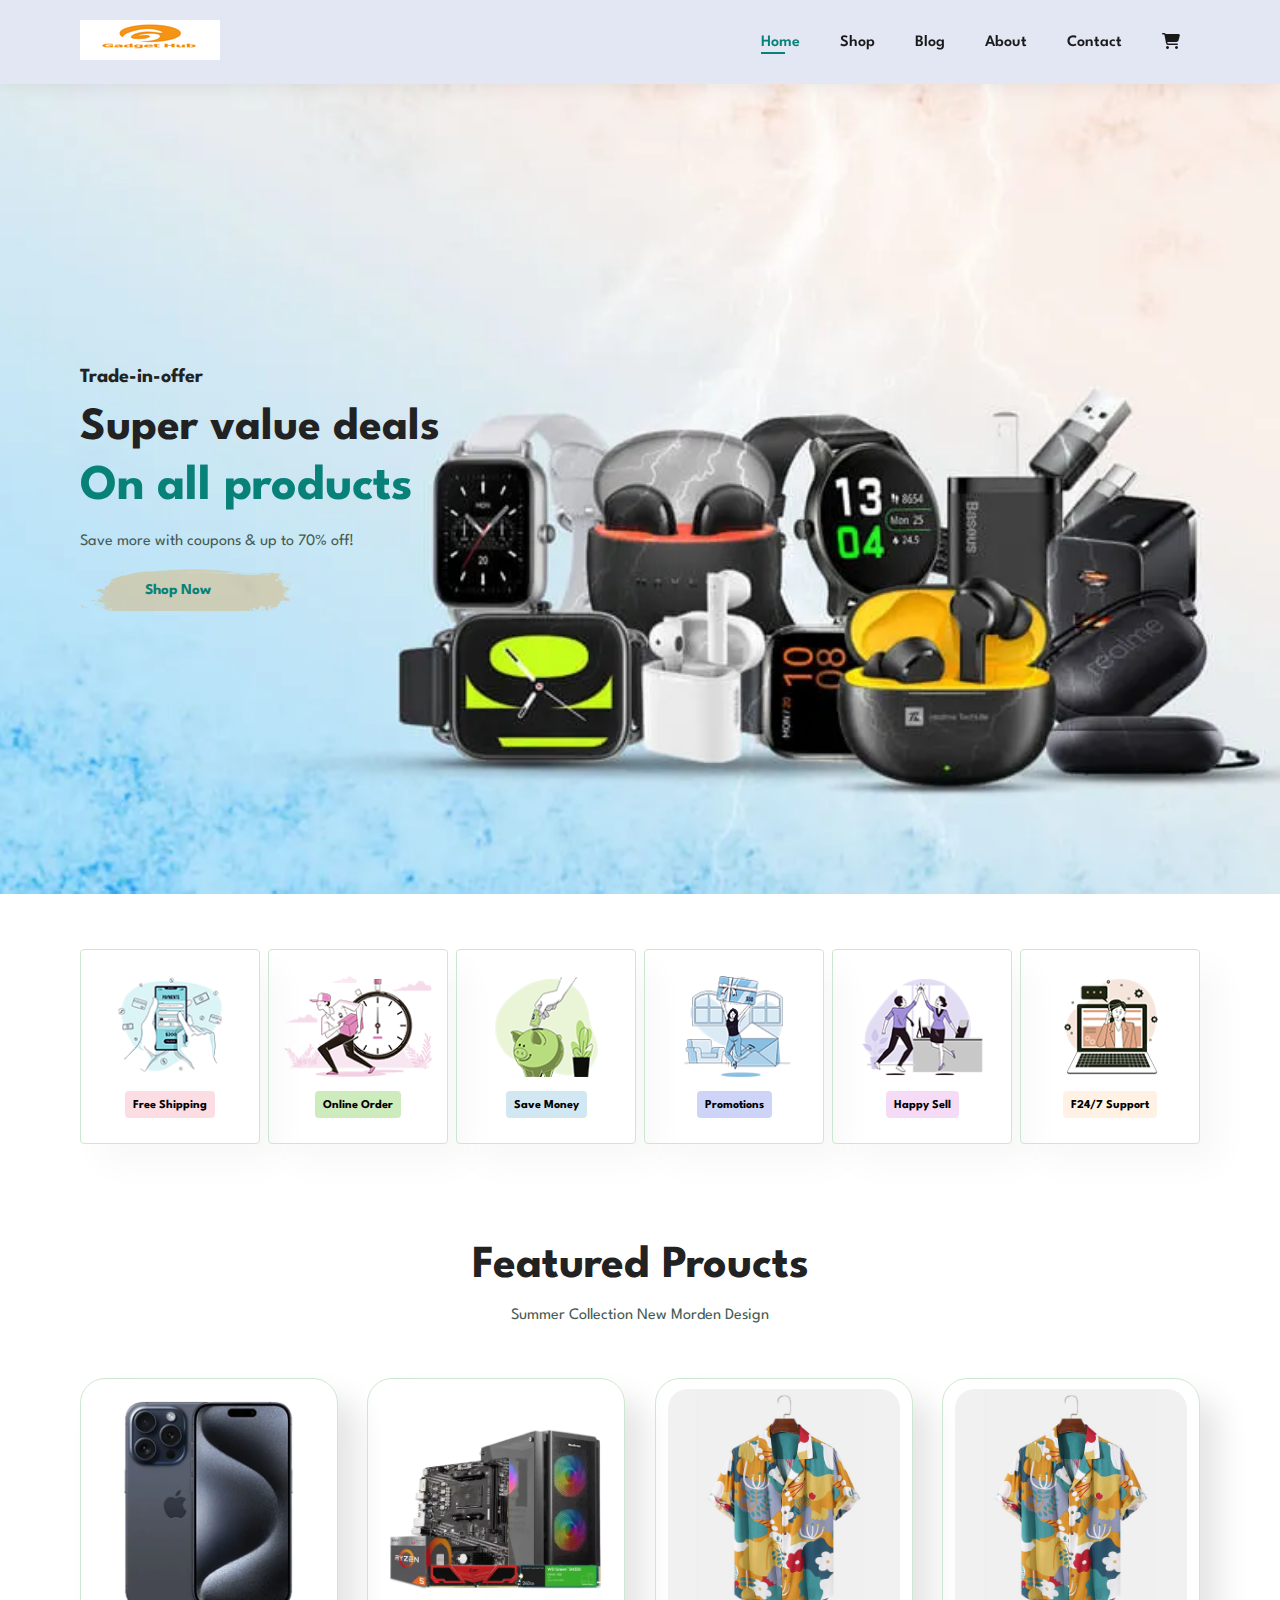
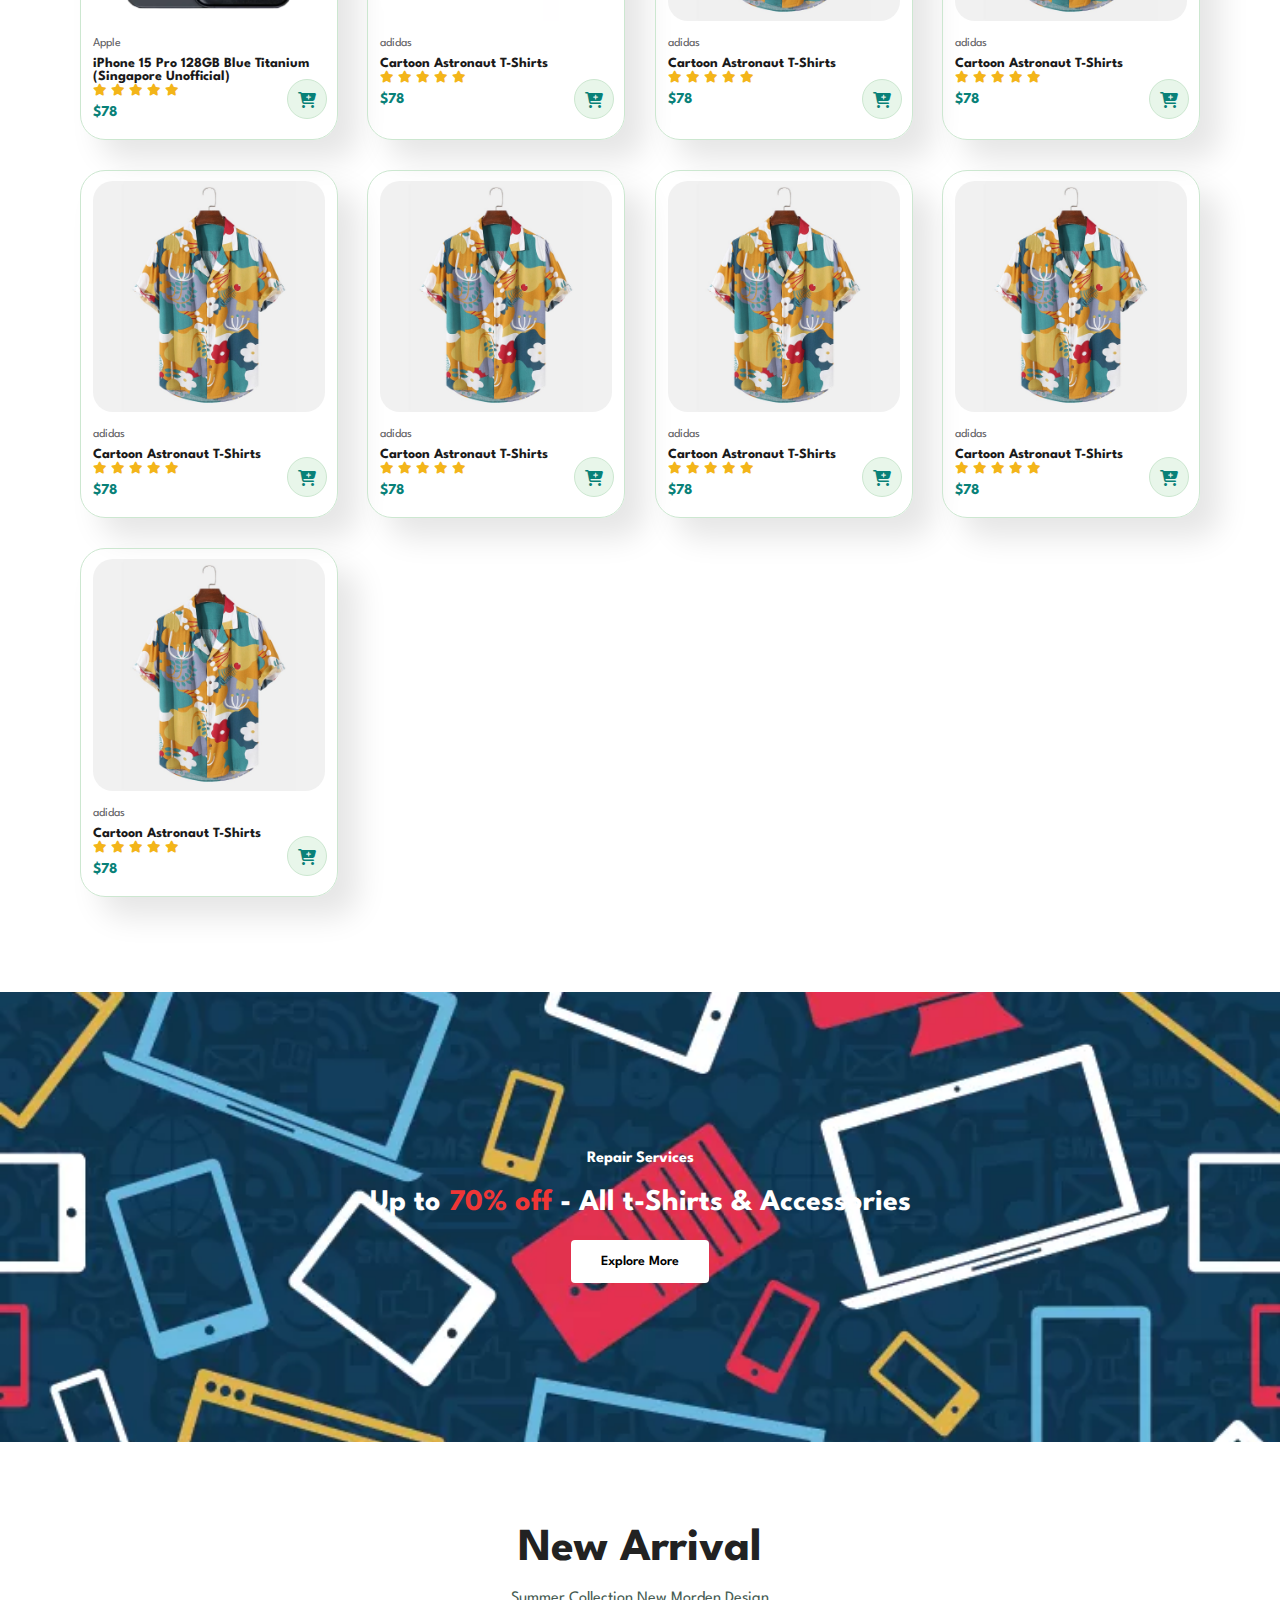
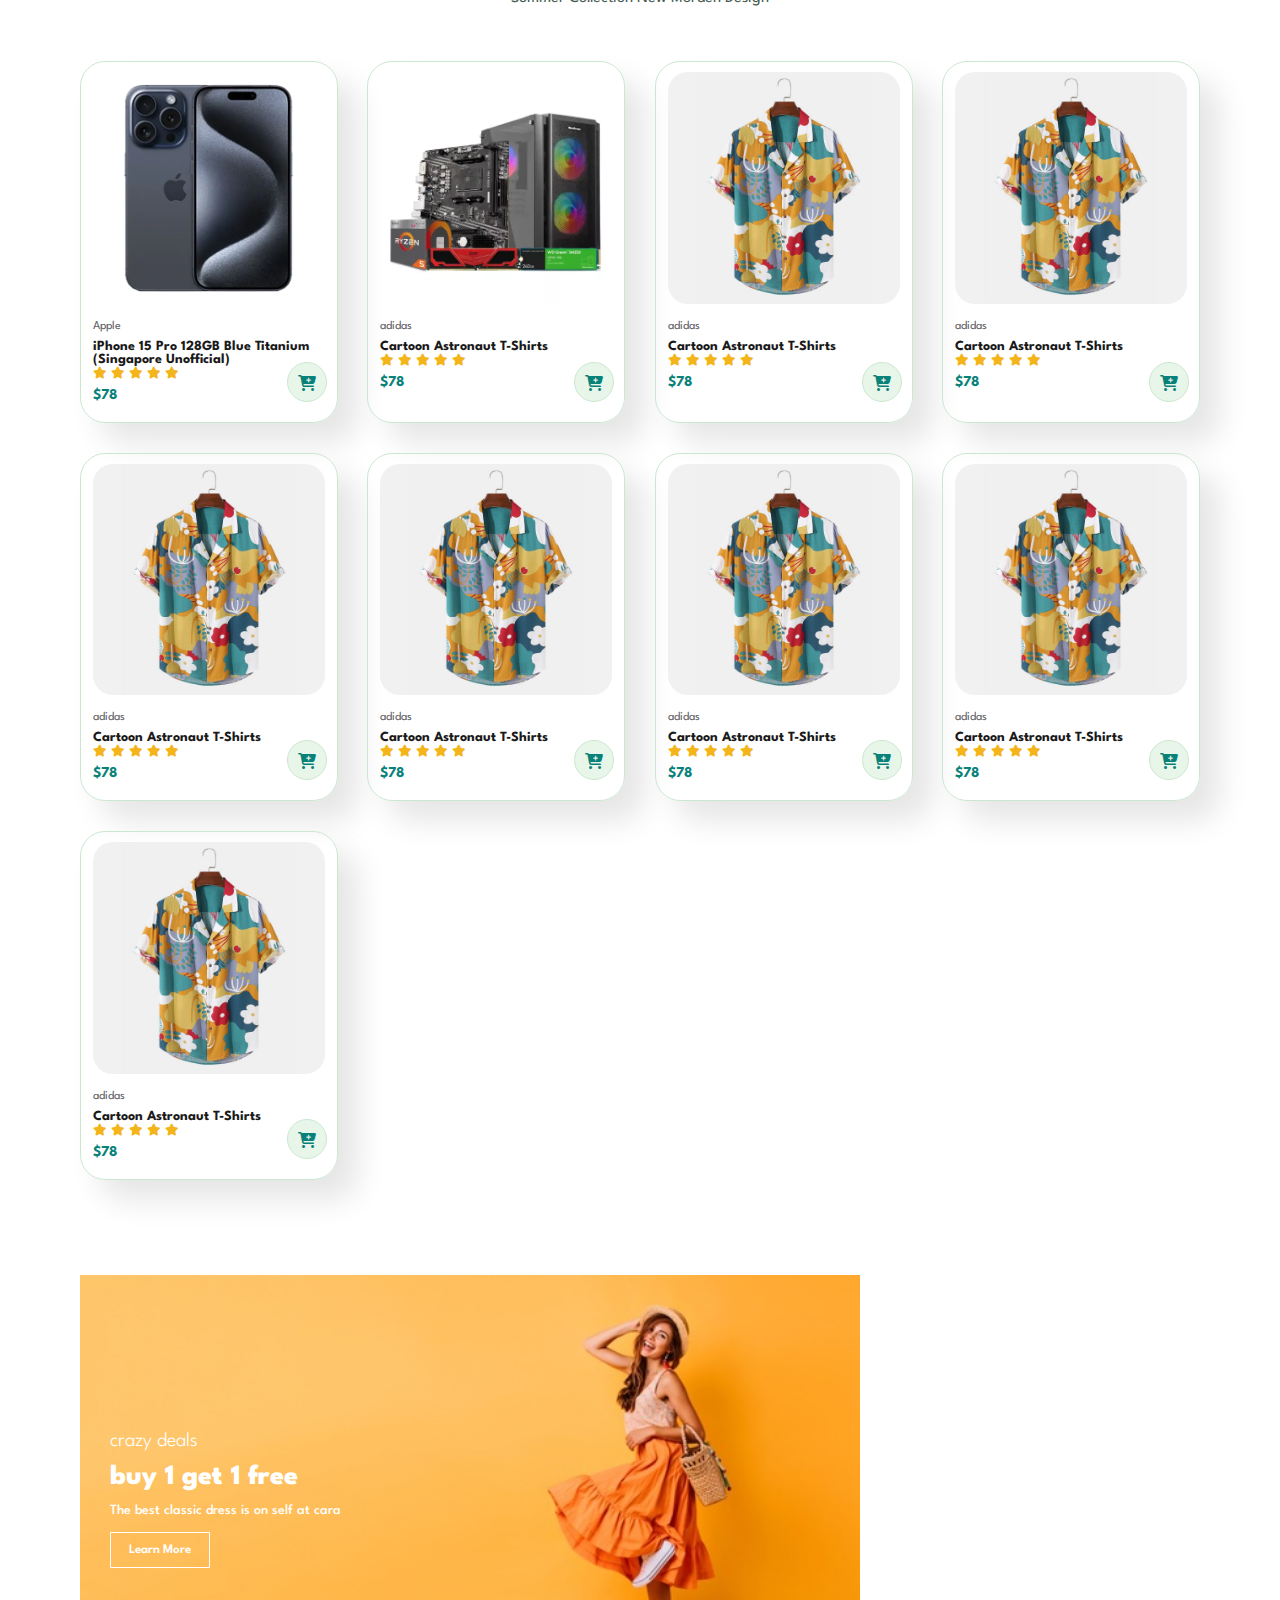
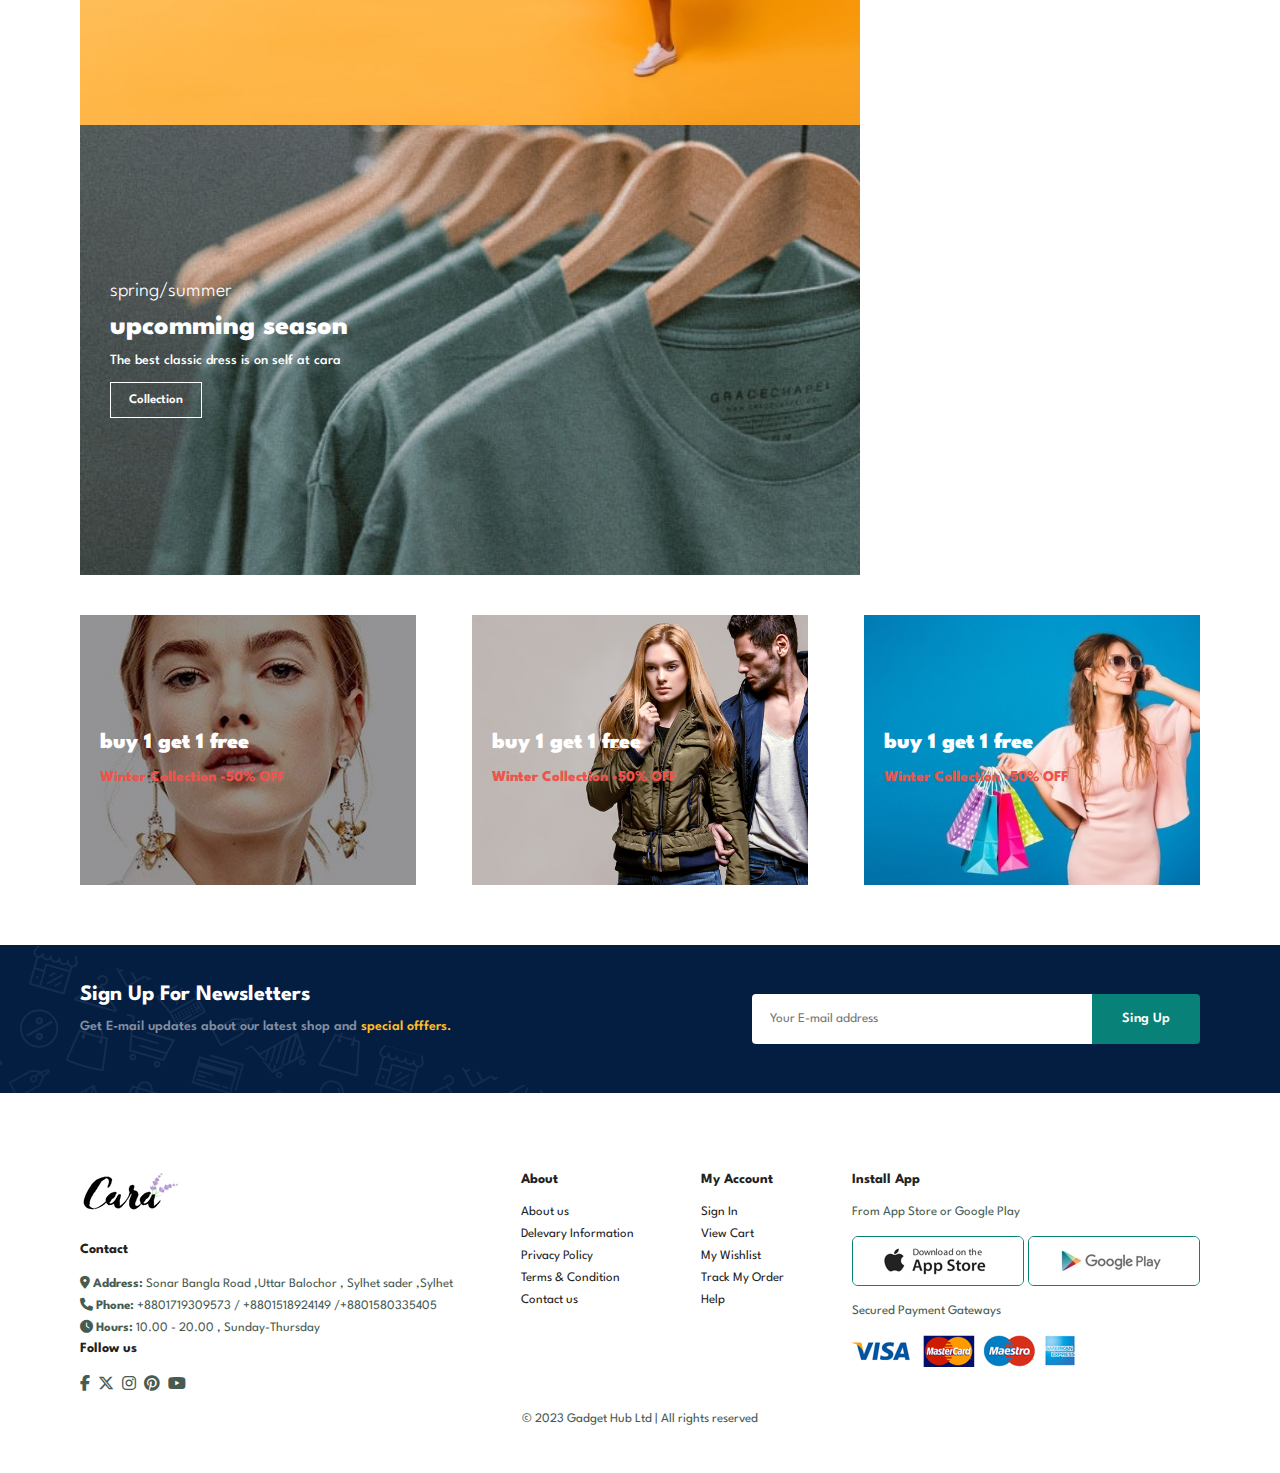
==== index.html @ 910c8d38 "first commit" ====
<!DOCTYPE html>
<html lang="en">

<head>
    <meta charset="UTF-8">
    <meta http-equiv="X-UA-Compatible" content="IE=edge">
    <meta name="viewport" content="width=device-width, initial-scale=1.0">
    <title> Ecommerce </title>
    <link rel="stylesheet" href="https://pro.fontawesome.com/releases/v5.10.0/css/all.css" />
    <link rel="stylesheet" href="https://cdnjs.cloudflare.com/ajax/libs/font-awesome/6.5.1/css/all.min.css" />

    <link rel="stylesheet" href="style.css">
</head>

<body>
    <section id="header">
        <a href="#"><img src="img/rsz_1download_1.png" class="logo" alt=""></a>
        <div>
            <ul id="navbar">
                <li><a class="active" href="index.html">Home</a></li>
                <li><a href="shop.html">Shop</a></li>
                <li><a href="blog.html">Blog</a></li>
                <li><a href="about.html">About</a></li>
                <li><a href="contact.html">Contact</a></li>
                <li id="lg-bag"><a href="cart.html"><i class="fa-solid fa-cart-shopping"></i></a></li>
                <a href="#" id="clos"><i class="fas fa-times"></i></i></a>
            </ul>
        </div>
        <div id="mobile">
            <a href="cart.html"><i class="fa fa-shopping-bag"></i></a>
            <i id="bar" class="fas fa-outdent"></i>
        </div>

    </section>
    <section id="hero">
        <h4>Trade-in-offer</h4>
        <h2>Super value deals </h2>
        <h1>On all products</h1>
        <p>Save more with coupons & up to 70% off! </p>
        <button>Shop Now</button>
    </section>
    <section id="feature" class="section-p1">
        <div class="fe-box">
            <img src="img/features/f1.png" alt="">
            <h6>Free Shipping</h6>
        </div>
        <div class="fe-box">
            <img src="img/features/f2.png" alt="">
            <h6>Online Order</h6>
        </div>
        <div class="fe-box">
            <img src="img/features/f3.png" alt="">
            <h6>Save Money</h6>
        </div>
        <div class="fe-box">
            <img src="img/features/f4.png" alt="">
            <h6>Promotions</h6>
        </div>
        <div class="fe-box">
            <img src="img/features/f5.png" alt="">
            <h6>Happy Sell</h6>
        </div>
        <div class="fe-box">
            <img src="img/features/f6.png" alt="">
            <h6>F24/7 Support</h6>
        </div>

    </section>
    <section id="product1" class="section-p1">
        <h2>Featured Proucts</h2>
        <p>Summer Collection New Morden Design</p>
        <div class="pro-container">
            <div class="pro">
                <img src="img/products/iphone-15-pro-titanium-blue.webp" alt="">
                <div class="des">
                    <span>Apple </span>
                    <h5>iPhone 15 Pro 128GB Blue Titanium (Singapore Unofficial)</h5>
                    <div class="star">
                        <i class="fa-solid fa-star"></i>
                        <i class="fa-solid fa-star"></i>
                        <i class="fa-solid fa-star"></i>
                        <i class="fa-solid fa-star"></i>
                        <i class="fa-solid fa-star"></i>
                    </div>
                    <h4>$78</h4>
                </div>
                <a href="#"><i class="fa-solid fa-cart-plus shopping"></i></a>
            </div>
            <div class="pro">
                <img src="img/products/ryzen-5-2400g.webp" alt="">
                <div class="des">
                    <span>adidas</span>
                    <h5>Cartoon Astronaut T-Shirts</h5>
                    <div class="star">
                        <i class="fa-solid fa-star"></i>
                        <i class="fa-solid fa-star"></i>
                        <i class="fa-solid fa-star"></i>
                        <i class="fa-solid fa-star"></i>
                        <i class="fa-solid fa-star"></i>
                    </div>
                    <h4>$78</h4>
                </div>
                <a href="#"><i class="fa-solid fa-cart-plus shopping"></i></a>
            </div>
            <div class="pro">
                <img src="img/products/f1.jpg" alt="">
                <div class="des">
                    <span>adidas</span>
                    <h5>Cartoon Astronaut T-Shirts</h5>
                    <div class="star">
                        <i class="fa-solid fa-star"></i>
                        <i class="fa-solid fa-star"></i>
                        <i class="fa-solid fa-star"></i>
                        <i class="fa-solid fa-star"></i>
                        <i class="fa-solid fa-star"></i>
                    </div>
                    <h4>$78</h4>
                </div>
                <a href="#"><i class="fa-solid fa-cart-plus shopping"></i></a>
            </div>
            <div class="pro">
                <img src="img/products/f1.jpg" alt="">
                <div class="des">
                    <span>adidas</span>
                    <h5>Cartoon Astronaut T-Shirts</h5>
                    <div class="star">
                        <i class="fa-solid fa-star"></i>
                        <i class="fa-solid fa-star"></i>
                        <i class="fa-solid fa-star"></i>
                        <i class="fa-solid fa-star"></i>
                        <i class="fa-solid fa-star"></i>
                    </div>
                    <h4>$78</h4>
                </div>
                <a href="#"><i class="fa-solid fa-cart-plus shopping"></i></a>
            </div>
            <div class="pro">
                <img src="img/products/f1.jpg" alt="">
                <div class="des">
                    <span>adidas</span>
                    <h5>Cartoon Astronaut T-Shirts</h5>
                    <div class="star">
                        <i class="fa-solid fa-star"></i>
                        <i class="fa-solid fa-star"></i>
                        <i class="fa-solid fa-star"></i>
                        <i class="fa-solid fa-star"></i>
                        <i class="fa-solid fa-star"></i>
                    </div>
                    <h4>$78</h4>
                </div>
                <a href="#"><i class="fa-solid fa-cart-plus shopping"></i></a>
            </div>
            <div class="pro">
                <img src="img/products/f1.jpg" alt="">
                <div class="des">
                    <span>adidas</span>
                    <h5>Cartoon Astronaut T-Shirts</h5>
                    <div class="star">
                        <i class="fa-solid fa-star"></i>
                        <i class="fa-solid fa-star"></i>
                        <i class="fa-solid fa-star"></i>
                        <i class="fa-solid fa-star"></i>
                        <i class="fa-solid fa-star"></i>
                    </div>
                    <h4>$78</h4>
                </div>
                <a href="#"><i class="fa-solid fa-cart-plus shopping"></i></a>
            </div>
            <div class="pro">
                <img src="img/products/f1.jpg" alt="">
                <div class="des">
                    <span>adidas</span>
                    <h5>Cartoon Astronaut T-Shirts</h5>
                    <div class="star">
                        <i class="fa-solid fa-star"></i>
                        <i class="fa-solid fa-star"></i>
                        <i class="fa-solid fa-star"></i>
                        <i class="fa-solid fa-star"></i>
                        <i class="fa-solid fa-star"></i>
                    </div>
                    <h4>$78</h4>
                </div>
                <a href="#"><i class="fa-solid fa-cart-plus shopping"></i></a>
            </div>
            <div class="pro">
                <img src="img/products/f1.jpg" alt="">
                <div class="des">
                    <span>adidas</span>
                    <h5>Cartoon Astronaut T-Shirts</h5>
                    <div class="star">
                        <i class="fa-solid fa-star"></i>
                        <i class="fa-solid fa-star"></i>
                        <i class="fa-solid fa-star"></i>
                        <i class="fa-solid fa-star"></i>
                        <i class="fa-solid fa-star"></i>
                    </div>
                    <h4>$78</h4>
                </div>
                <a href="#"><i class="fa-solid fa-cart-plus shopping"></i></a>
            </div>
            <div class="pro">
                <img src="img/products/f1.jpg" alt="">
                <div class="des">
                    <span>adidas</span>
                    <h5>Cartoon Astronaut T-Shirts</h5>
                    <div class="star">
                        <i class="fa-solid fa-star"></i>
                        <i class="fa-solid fa-star"></i>
                        <i class="fa-solid fa-star"></i>
                        <i class="fa-solid fa-star"></i>
                        <i class="fa-solid fa-star"></i>
                    </div>
                    <h4>$78</h4>
                </div>
                <a href="#"><i class="fa-solid fa-cart-plus shopping"></i></a>
            </div>
        </div>
    </section>
    <section id="banner" class="section-m1">
        <h4>Repair Services</h4>
        <h2>Up to <span>70% off </span> - All t-Shirts & Accessories </h2>
        <button class="normal">Explore More</button>


    </section>
    <section id="product1" class="section-p1">
        <h2>New Arrival</h2>
        <p>Summer Collection New Morden Design</p>
        <div class="pro-container">
            <div class="pro">
                <img src="img/products/iphone-15-pro-titanium-blue.webp" alt="">
                <div class="des">
                    <span>Apple </span>
                    <h5>iPhone 15 Pro 128GB Blue Titanium (Singapore Unofficial)</h5>
                    <div class="star">
                        <i class="fa-solid fa-star"></i>
                        <i class="fa-solid fa-star"></i>
                        <i class="fa-solid fa-star"></i>
                        <i class="fa-solid fa-star"></i>
                        <i class="fa-solid fa-star"></i>
                    </div>
                    <h4>$78</h4>
                </div>
                <a href="#"><i class="fa-solid fa-cart-plus shopping"></i></a>
            </div>
            <div class="pro">
                <img src="img/products/ryzen-5-2400g.webp" alt="">
                <div class="des">
                    <span>adidas</span>
                    <h5>Cartoon Astronaut T-Shirts</h5>
                    <div class="star">
                        <i class="fa-solid fa-star"></i>
                        <i class="fa-solid fa-star"></i>
                        <i class="fa-solid fa-star"></i>
                        <i class="fa-solid fa-star"></i>
                        <i class="fa-solid fa-star"></i>
                    </div>
                    <h4>$78</h4>
                </div>
                <a href="#"><i class="fa-solid fa-cart-plus shopping"></i></a>
            </div>
            <div class="pro">
                <img src="img/products/f1.jpg" alt="">
                <div class="des">
                    <span>adidas</span>
                    <h5>Cartoon Astronaut T-Shirts</h5>
                    <div class="star">
                        <i class="fa-solid fa-star"></i>
                        <i class="fa-solid fa-star"></i>
                        <i class="fa-solid fa-star"></i>
                        <i class="fa-solid fa-star"></i>
                        <i class="fa-solid fa-star"></i>
                    </div>
                    <h4>$78</h4>
                </div>
                <a href="#"><i class="fa-solid fa-cart-plus shopping"></i></a>
            </div>
            <div class="pro">
                <img src="img/products/f1.jpg" alt="">
                <div class="des">
                    <span>adidas</span>
                    <h5>Cartoon Astronaut T-Shirts</h5>
                    <div class="star">
                        <i class="fa-solid fa-star"></i>
                        <i class="fa-solid fa-star"></i>
                        <i class="fa-solid fa-star"></i>
                        <i class="fa-solid fa-star"></i>
                        <i class="fa-solid fa-star"></i>
                    </div>
                    <h4>$78</h4>
                </div>
                <a href="#"><i class="fa-solid fa-cart-plus shopping"></i></a>
            </div>
            <div class="pro">
                <img src="img/products/f1.jpg" alt="">
                <div class="des">
                    <span>adidas</span>
                    <h5>Cartoon Astronaut T-Shirts</h5>
                    <div class="star">
                        <i class="fa-solid fa-star"></i>
                        <i class="fa-solid fa-star"></i>
                        <i class="fa-solid fa-star"></i>
                        <i class="fa-solid fa-star"></i>
                        <i class="fa-solid fa-star"></i>
                    </div>
                    <h4>$78</h4>
                </div>
                <a href="#"><i class="fa-solid fa-cart-plus shopping"></i></a>
            </div>
            <div class="pro">
                <img src="img/products/f1.jpg" alt="">
                <div class="des">
                    <span>adidas</span>
                    <h5>Cartoon Astronaut T-Shirts</h5>
                    <div class="star">
                        <i class="fa-solid fa-star"></i>
                        <i class="fa-solid fa-star"></i>
                        <i class="fa-solid fa-star"></i>
                        <i class="fa-solid fa-star"></i>
                        <i class="fa-solid fa-star"></i>
                    </div>
                    <h4>$78</h4>
                </div>
                <a href="#"><i class="fa-solid fa-cart-plus shopping"></i></a>
            </div>
            <div class="pro">
                <img src="img/products/f1.jpg" alt="">
                <div class="des">
                    <span>adidas</span>
                    <h5>Cartoon Astronaut T-Shirts</h5>
                    <div class="star">
                        <i class="fa-solid fa-star"></i>
                        <i class="fa-solid fa-star"></i>
                        <i class="fa-solid fa-star"></i>
                        <i class="fa-solid fa-star"></i>
                        <i class="fa-solid fa-star"></i>
                    </div>
                    <h4>$78</h4>
                </div>
                <a href="#"><i class="fa-solid fa-cart-plus shopping"></i></a>
            </div>
            <div class="pro">
                <img src="img/products/f1.jpg" alt="">
                <div class="des">
                    <span>adidas</span>
                    <h5>Cartoon Astronaut T-Shirts</h5>
                    <div class="star">
                        <i class="fa-solid fa-star"></i>
                        <i class="fa-solid fa-star"></i>
                        <i class="fa-solid fa-star"></i>
                        <i class="fa-solid fa-star"></i>
                        <i class="fa-solid fa-star"></i>
                    </div>
                    <h4>$78</h4>
                </div>
                <a href="#"><i class="fa-solid fa-cart-plus shopping"></i></a>
            </div>
            <div class="pro">
                <img src="img/products/f1.jpg" alt="">
                <div class="des">
                    <span>adidas</span>
                    <h5>Cartoon Astronaut T-Shirts</h5>
                    <div class="star">
                        <i class="fa-solid fa-star"></i>
                        <i class="fa-solid fa-star"></i>
                        <i class="fa-solid fa-star"></i>
                        <i class="fa-solid fa-star"></i>
                        <i class="fa-solid fa-star"></i>
                    </div>
                    <h4>$78</h4>
                </div>
                <a href="#"><i class="fa-solid fa-cart-plus shopping"></i></a>
            </div>
        </div>
    </section>
    <section id="sm-banner" class="section-p1">
        <div class="banner-box">
            <h4>crazy deals</h4>
            <h2> buy 1 get 1 free</h2>
            <span>The best classic dress is on self at cara</span>
            <button class="white">Learn More</button>
        </div>
        <div class="banner-box banner-box2">
            <h4>spring/summer</h4>
            <h2> upcomming season</h2>
            <span>The best classic dress is on self at cara</span>
            <button class="white"> Collection</button>
        </div>
    </section>
    <section id="banner3">
        <div class="banner-box">
            <h2> buy 1 get 1 free</h2>
            <h3>Winter Collection -50% OFF</h3>
        </div>
        <div class="banner-box box2">
            <h2> buy 1 get 1 free</h2>
            <h3>Winter Collection -50% OFF</h3>
        </div>
        <div class="banner-box box3">
            <h2> buy 1 get 1 free</h2>
            <h3>Winter Collection -50% OFF</h3>
        </div>
    </section>
    <section id="newsletter" class="section-p1 section-m1">
        <div class="newtext">
            <h4>Sign Up For Newsletters </h4>
            <p>Get E-mail updates about our latest shop and <span> special offfers.</span> </p>
        </div>
        <div class="form">
            <input type="text" placeholder="Your E-mail address">
            <button class="normal">Sing Up</button>
        </div>
    </section>
    <footer class="section-p1">
        <div class="col">
            <img class="logo" src="img/logo.png" alt="">
            <h4>Contact</h4>
            <p><i class="fa-solid fa-location-dot"></i><strong> Address: </strong>Sonar Bangla Road ,Uttar Balochor ,
                Sylhet sader ,Sylhet</p>
            <p><i class="fa-solid fa-phone"></i><strong> Phone: </strong>+8801719309573 / +8801518924149 /+8801580335405
            </p>
            <p><i class="fa-solid fa-clock"></i><strong> Hours: </strong>10.00 - 20.00 , Sunday-Thursday</p>
            <div class="follow">
                <h4>Follow us</h4>
                <div class="icon">
                    <!-- <a href="https://www.youtube.com/channel/UCzjoIW0OajmyWSvtR_W3PmA/videos"><i
                                class="fa-brands fa-facebook-f"></i></a> -->
                    <i class="fa-brands fa-facebook-f"></i>
                    <i class="fa-brands fa-x-twitter"></i>
                    <i class="fa-brands fa-instagram"></i>
                    <i class="fa-brands fa-pinterest"></i>
                    <i class="fa-brands fa-youtube"></i>
                </div>
            </div>
        </div>
        <div class="col">
            <h4>About</h4>
            <a href="#">About us</a>
            <a href="#">Delevary Information</a>
            <a href="#">Privacy Policy</a>
            <a href="#">Terms & Condition</a>
            <a href="#">Contact us</a>
        </div>
        <div class="col">
            <h4>My Account</h4>
            <a href="#">Sign In</a>
            <a href="#">View Cart</a>
            <a href="#">My Wishlist</a>
            <a href="#">Track My Order</a>
            <a href="#">Help</a>
        </div>
        <div class="col install">
            <h4>Install App</h4>
            <p>From App Store or Google Play</p>
            <div class="row">
                <img src="img/pay/app.jpg" alt="">
                <img src="img/pay/play.jpg" alt="">
            </div>
            <p>Secured Payment Gateways</p>
            <img src="img/pay/pay.png" alt="">
        </div>
        <div class="copyright">
            <p>© 2023 Gadget Hub Ltd | All rights reserved</p>
        </div>
    </footer>

    <script>
        const bar = document.getElementById('bar');
        const clos = document.getElementById('clos');
        const nav = document.getElementById('navbar');

        if (bar) {
            bar.addEventListener('click', () => {
                nav.classList.add('act01');
               
                
            })
        }
        if (clos) {
            clos.addEventListener('click', () => {
                nav.classList.remove('act01');
               
                
            })
        }
    </script>
     <!-- <script src="script.js"></script> -->
</body>

</html>
---- style.css ----
@import url("https://fonts.googleapis.com/css2?family=Spartan:wght@100;200;300;400;500;600;700;800;900&display=swap");

* {
  margin: 0;
  padding: 0;
  box-sizing: border-box;
  font-family: "Spartan", sans-serif;
}

html {
  scroll-behavior: smooth;
}

/* Global Styles */

h1 {
  font-size: 50px;
  line-height: 64px;
  color: #222;
}

h2 {
  font-size: 46px;
  line-height: 54px;
  color: #222;
}

h4 {
  font-size: 20px;
  color: #222;
}

h6 {
  font-weight: 700;
  font-size: 12px;
}

p {
  font-size: 16px;
  color: #465b52;
  margin: 15px 0 20px 0;
}

.section-p1 {
  padding: 40px 80px;
}

.section-m1 {
  margin: 40px 0;
}

button.normal {
  font-size: 14px;
  font-weight: 600;
  padding: 15px 30px;
  color: #000;
  background-color: #fff;
  border-radius: 4px;
  cursor: pointer;
  border: none;
  outline: none;
  transition: 0.2s;


}

button.white {
  font-size: 13px;
  font-weight: 600;
  padding: 11px 18px;
  color: #fff;
  background-color: transparent;

  cursor: pointer;
  border: 1px solid #fff;
  outline: none;
  transition: 0.2s;


}

body {
  width: 100%;
}

#header {
  display: flex;
  align-items: center;
  justify-content: space-between;
  padding: 20px 80px;
  background-color: #E3E6F3;
  box-shadow: 0 5px 15px rgba(0, 0, 0, 0.06);
  z-index: 999;
  position: sticky;
  top: 0;
  left: 0;


}

#navbar {
  display: flex;
  align-items: center;
  justify-content: center;
}


#navbar li {
  list-style: none;
  padding: 0 20px;
  position: relative;

}

#navbar li a {
  text-decoration: none;
  font-size: 16px;
  font-weight: 600;
  color: #1a1a1a;
  transition: 0.3s ease;
}

#navbar li a:hover,
#navbar li a.active {
  color: #088178;

}

#navbar li a.active::after,
#navbar li a:hover::after {
  content: "";
  width: 30%;
  height: 2px;
  background: #088178;
  position: absolute;
  bottom: -4px;
  left: 20px;


}

#mobile {
  display: none;
  align-items: center;
}

#clos{
  display: none;
}

#hero {
  background-image: url("img/hero01.png");
  height: 90vh;
  width: 100%;
  background-size: cover;
  background-position: top 25% right 0;
  padding: 0 80px;
  display: flex;
  flex-direction: column;
  align-items: flex-start;
  justify-content: center;

}

#hero h4 {
  padding-bottom: 15px;

}

#hero h1 {
  color: #088178;

}

#hero button {
  background-image: url(img/button.png);
  background-color: transparent;
  color: #088178;
  border: 0;
  padding: 14px 80px 14px 65px;
  background-repeat: no-repeat;
  cursor: pointer;
  font-weight: 700;
  font-size: 15px;
}

#feature {
  display: flex;
  align-items: center;
  justify-content: space-between;
  flex-wrap: wrap;

}

#feature .fe-box {
  width: 180px;
  text-align: center;
  padding: 25px 15px;
  box-shadow: 20px 20px 34px rgba(0, 0, 0, 0.03);
  border: 1px solid #cce7d0;
  border-radius: 4px;
  margin: 15px 0;
}

#feature .fe-box:hover {
  box-shadow: 10px 10px 54px rgba(70, 62, 221, 0.1);
}

#feature .fe-box img {
  width: 100%;
  margin-bottom: 10px;
}

#feature .fe-box h6 {
  display: inline-block;
  padding: 9px 8px 6px 8px;
  line-height: 1;
  border-radius: 4px;
  background-color: #fddde4;

}

#feature .fe-box:nth-child(2) h6 {
  background-color: #cdebbc;
}

#feature .fe-box:nth-child(3) h6 {
  background-color: #d1e8f2;
}

#feature .fe-box:nth-child(4) h6 {
  background-color: #cdd4f8;

}

#feature .fe-box:nth-child(5) h6 {
  background-color: #f6dbf6;
}

#feature .fe-box:nth-child(6) h6 {
  background-color: #fff2e5
}

#product1 {
  text-align: center;
}

#product1 .pro-container {
  display: flex;
  justify-content: space-between;
  padding-top: 20px;
  flex-wrap: wrap;
}

#product1 .pro {
  width: 23%;
  min-width: 250px;
  padding: 10px 12px;
  border: 1px solid #cce7d0;
  border-radius: 25px;
  cursor: pointer;
  box-shadow: 20px 20px 30px rgba(0, 0, 0, 0.1);
  margin: 15px 0;
  transition: 0.2s ease;
  position: relative;

}

#product1 .pro:hover {
  box-shadow: 20px 20px 30px rgba(0, 0, 0, 0.06);
}

#product1 .pro img {
  width: 100%;
  border-radius: 20px;
}

#product1 .pro .des {
  text-align: start;
  padding: 10px 0;

}

#product1 .pro .des span {
  color: #606063;
  font-size: 12px;
}

#product1 .pro .des h5 {
  padding-top: 7px;
  color: #1a1a1a;
  font-size: 14px;
}

#product1 .pro .des i {
  font-size: 12px;
  color: rgb(243, 181, 25);
}

#product1 .pro .des h4 {
  padding-top: 7px;
  font-size: 15px;
  font-weight: 700;
  color: #088178;
}

#product1 .pro .shopping {
  width: 40px;
  height: 40px;
  line-height: 40px;
  border-radius: 50px;
  background-color: #e8f6ea;
  /* font-weight: 100; */
  color: #088178;
  border: 1px solid #cce7d0;
  position: absolute;
  bottom: 20px;
  right: 10px;
}

#banner {
  display: flex;
  flex-direction: column;
  justify-content: center;
  align-items: center;
  text-align: center;
  background-image: url(img/banner/tech.png);
  width: 100%;
  height: 50vh;
  background-size: cover;
  background-position: center;

}

#banner h4 {
  color: #fff;
  font-size: 16px;
}

#banner h2 {
  color: #fff;
  font-size: 30px;
  padding: 10px 0;
}

#banner h2 span {
  color: #ef3636;
}

#banner button:hover {
  background-color: #ea4141;
  color: #fff;

}

#sm-banner {
  display: flex;
  justify-content: space-between;
  flex-wrap: wrap;

}

#sm-banner .banner-box {
  display: flex;
  flex-direction: column;
  justify-content: center;
  align-items: flex-start;

  background-image: url(img/banner/b17.jpg);
  min-width: 780px;
  height: 50vh;
  background-size: cover;
  background-position: center;
  padding: 30px;
}

#sm-banner .banner-box2 {
  background-image: url(img/banner/b10.jpg);
}

#sm-banner h4 {
  color: #fff;
  font-size: 20px;
  font-weight: 300;

}

#sm-banner h2 {
  color: #fff;
  font-size: 28px;
  font-weight: 800;

}

#sm-banner span {
  color: #fff;
  font-size: 14px;
  font-weight: 500;
  padding-bottom: 15px;

}

#sm-banner .banner-box:hover button {
  background: #088178;
  border: 1px solid #088178;
}

#banner3 {
  display: flex;
  justify-content: space-between;
  flex-wrap: wrap;
  padding: 0 80px;
}

#banner3 .banner-box {
  display: flex;
  flex-direction: column;
  justify-content: center;
  align-items: flex-start;

  background-image: url(img/banner/b7.jpg);
  min-width: 30%;
  height: 30vh;
  background-size: cover;
  background-position: center;
  padding: 20px;
  margin-bottom: 20px;
}

#banner3 h2 {
  color: #fff;
  font-weight: 900;
  font-size: 22px;
}

#banner3 h3 {
  color: #ec544e;
  font-weight: 800;
  font-size: 15px;
}

#banner3 .box2 {
  background-image: url(img/banner/b4.jpg);
}

#banner3 .box3 {
  background-image: url(img/banner/b18.jpg);
}

#newsletter {
  display: flex;
  justify-content: space-between;
  flex-wrap: wrap;
  align-items: center;
  background-image: url(img/banner/b14.png);
  background-repeat: no-repeat;
  background-color: #041e42;

}

#newsletter h4 {
  font-size: 22px;
  font-weight: 700;
  color: #fff;
}

#newsletter p {
  font-size: 14px;
  font-weight: 600;
  color: #818ea0;
}

#newsletter p span {

  color: #ffbd27;
}

#newsletter .form {
  display: flex;
  width: 40%;

}

#newsletter input {
  height: 3.125rem;
  padding: 0 1.25em;
  width: 100%;
  border: 1px solid transparent;
  border-radius: 4px;
  outline: none;
  border-top-right-radius: 0;
  border-bottom-right-radius: 0;

}

#newsletter button {
  background-color: #088178;
  color: #fff;
  white-space: nowrap;
  border-top-left-radius: 0;
  border-bottom-left-radius: 0;
}

footer {
  display: flex;
  flex-wrap: wrap;
  justify-content: space-between;
}

footer .col {
  display: flex;
  flex-direction: column;
  align-items: flex-start;
  margin-bottom: 20px;
}

footer .logo {
  margin-bottom: 30px;

}

footer h4 {
  font-size: 14px;
  padding-bottom: 20px;

}

footer p {
  font-size: 13px;
  margin: 0 0 8px 0;
}

footer a {
  font-size: 13px;
  text-decoration: none;
  color: #222;
  margin-bottom: 10px;

}

footer .follow i {
  color: #465b52;
  padding-right: 4px;
  cursor: pointer;

}

footer .install .row img {
  border: 1px solid #088178;
  border-radius: 6px;
  cursor: pointer;

}

footer .install img {
  margin: 10px 0 15px 0;

}

footer .follow i:hover,
footer a:hover {
  color: #088178;
}

footer .copyright {
  width: 100%;
  text-align: center;
}

/* shop page  */

#page-header {
  background-image: url(img/banner/b1.jpg);
  width: 100%;
  height: 40vh;
  background-size: cover;
  display: flex;
  justify-content: center;
  text-align: center;
  flex-direction: column;
  padding: 14px;

  /* background-repeat: no-repeat; */
}

#page-header h2,
#page-header p {
  color: #fff;

}

#pagination {
  text-align: center;
}

#pagination a {
  text-decoration: none;
  background-color: #088178;
  padding: 15px 20px;
  border-radius: 4px;
  color: #fff;
  font-weight: 600;
}

#pagination a i {
  font-size: 16px;
  font-weight: 600;

}

/* single product  */

#prodetails {
  display: flex;
  margin-top: 20px;
}

#prodetails .single-pro-image {
  width: 40%;
  margin-right: 50px;
}

.small-img-group {
  display: flex;
  justify-content: space-between;

}

.small-img-col {
  flex-basis: 24%;
  cursor: pointer;
}


#prodetails .single-pro-details {
  width: 50%;
  padding-top: 30px;
}

#prodetails .single-pro-details h4 {
  padding: 40px 0 20px 0;

}

#prodetails .single-pro-details h2 {
  font-size: 26px;

}

#prodetails .single-pro-details h2 span {
  color: red;

}

#prodetails .single-pro-details select {
  display: block;
  padding: 5px 10px;
  margin-bottom: 10px;
}

#prodetails .single-pro-details input {
  width: 50px;
  height: 47px;
  padding-left: 10px;
  font-size: 16px;
  margin-right: 10px;

}

#prodetails .single-pro-details button {
  background-color: #088178;
  color: #fff;
}

#prodetails .single-pro-details input:focus {
  outline: none;
}

#prodetails .single-pro-details span {
  line-height: 25px;
}

#prodetails .single-pro-details span ul {
  padding-left: 30px;
}
/* blog page */

#page-header.blog-header{
  background-image:url("img/tecblog.jpg");
}




@media (max-width:799px) {
  .section-p1 {
    padding: 40px 40px;
  }

  #navbar {
    display: flex;
    flex-direction: column;
    align-items: flex-start;
    justify-content: flex-start;
    position: fixed;
    top: 0;
    right: -300px;
    height: 100vh;
    width: 300px;
    background-color: #E3e6f3;
    box-shadow: 0 40px 60px rgba(0, 0, 0, 0.1);
    padding: 80px 0 0 10px;
    transition: 0.3s;



  }

  #navbar.act01 {
    right: 0px;
  }

  #navbar li {
    margin-bottom: 25px;
  }

  #mobile {
    display: flex;
    align-items: center;
  }

  #mobile i {
    color: #1a1a1a;
    font-size: 24px;
    padding-left: 20px;
  }

  #clos {
    display: inline;
    position: absolute;
    top: 30px;
    left: 30px;
    color: #222;
    font-size: 24px;
  }

  #hero {

    height: 70vh;


    padding: 0 80px;
    background-position: top 30% right 30%;

  }

  #feature {

    justify-content: center;

  }

  #feature .fe-box {

    margin: 15px 15px;
  }

  .section-p1 {
    padding: 40px 80px;
  }

  #product1 .pro-container {

    justify-content: center;

  }

  #product1 .pro {

    margin: 15px;

  }

  #banner {

    height: 20vh;

  }

  #banner h2 {

    font-size: 25px;

  }

  #sm-banner .banner-box {

    min-width: 100%;
    height: 30vh;

  }

  #banner3 {

    padding: 0 40px;
  }

  #banner3 .banner-box {

    width: 28%;

  }

  #newsletter .form {

    width: 70%;
  }

  /* Single Product */
  #prodetails {
    display: flex;
    flex-direction: column;
  }

  #prodetails .single-pro-image {
    width: 100%;
    margin-right: 0px;
  }

  #prodetails .single-pro-details {
    width: 100%;

  }

  #newsletter .form {
    width: 100%;
  }

  #lg-bag{
    display: none;
  }

}
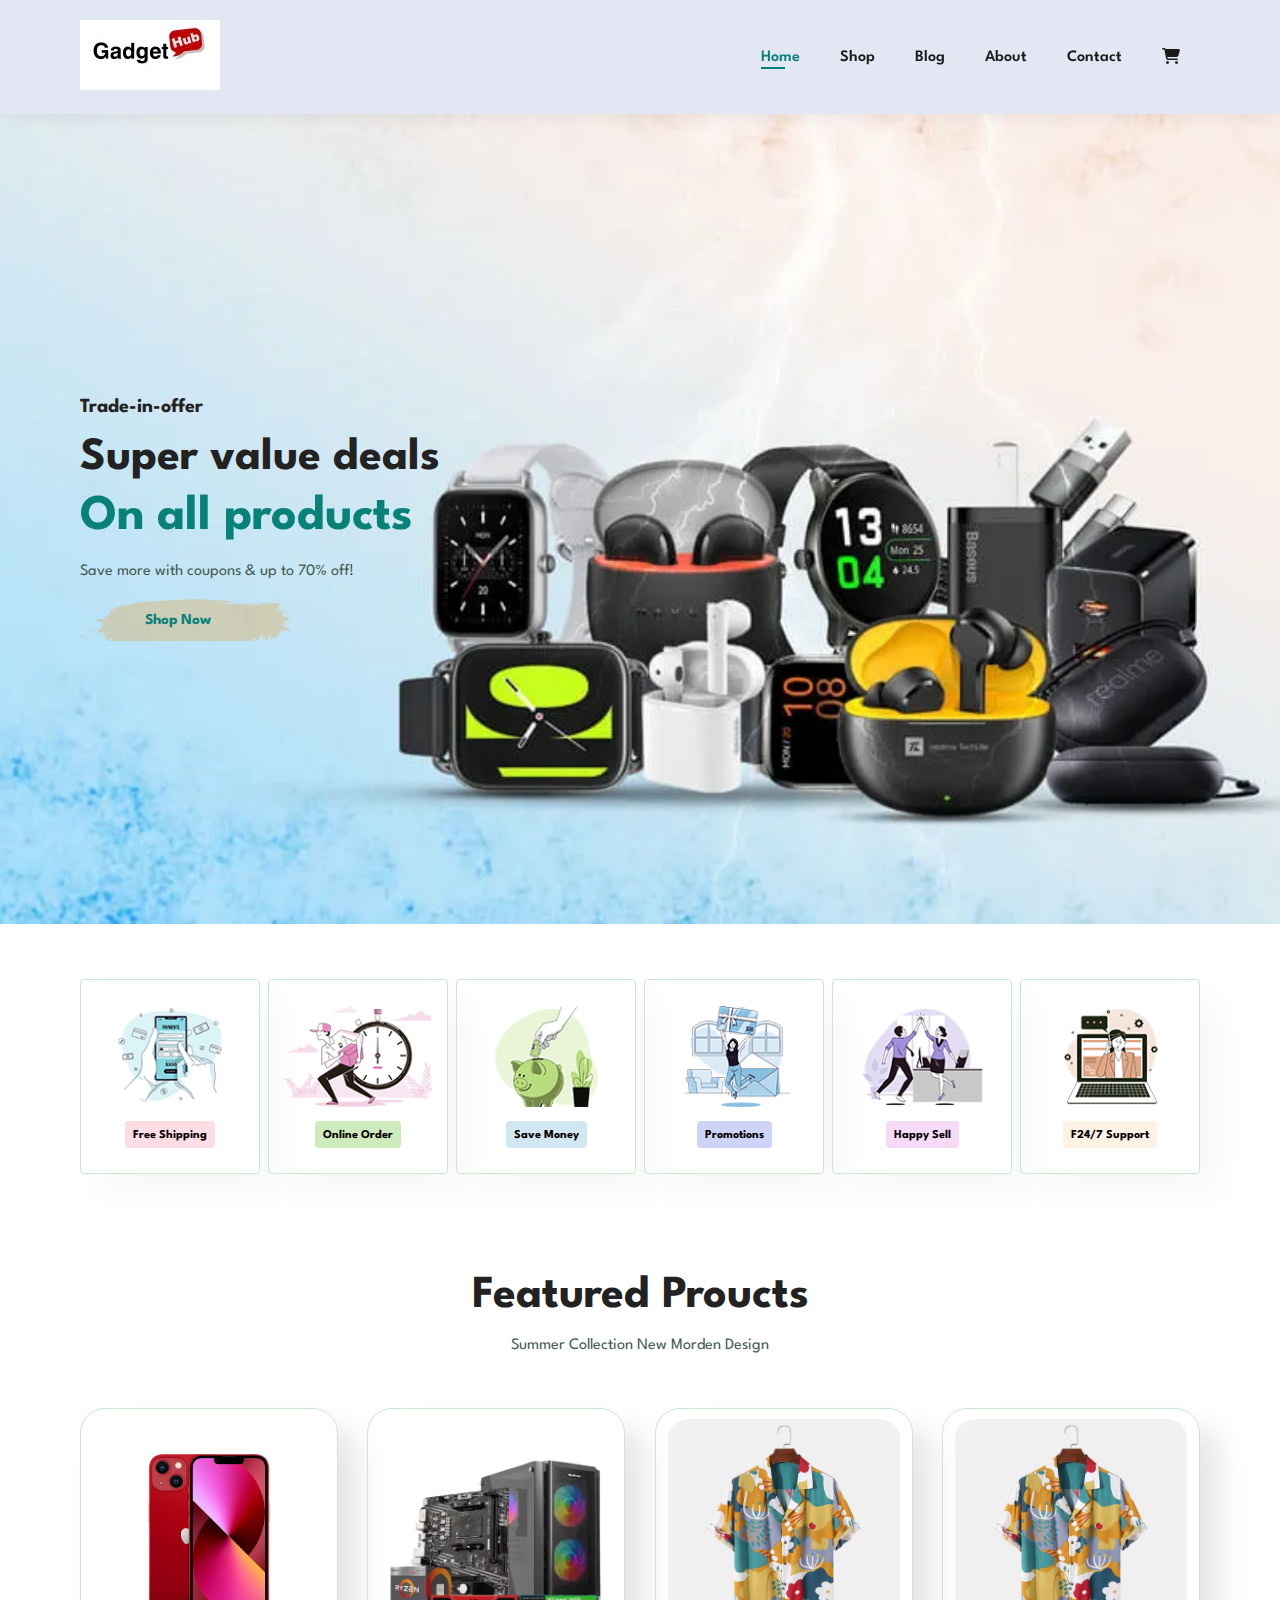
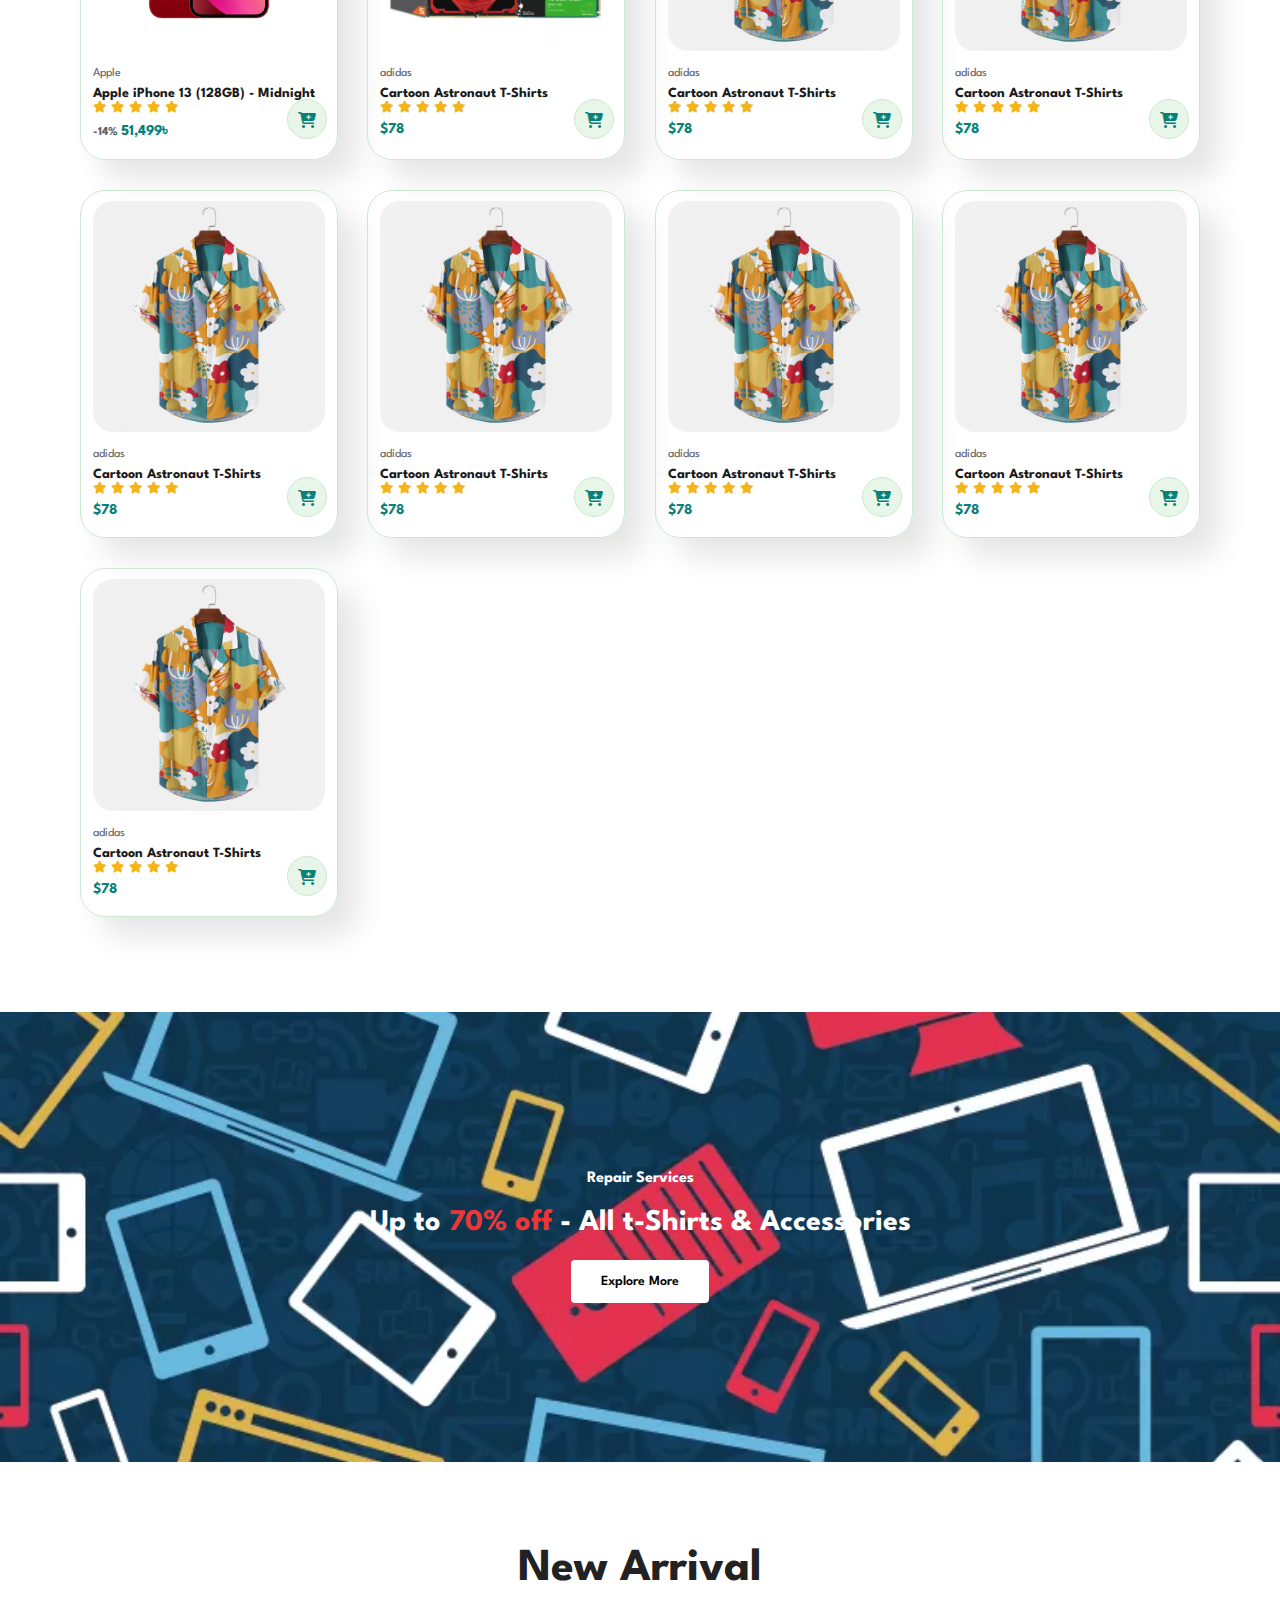
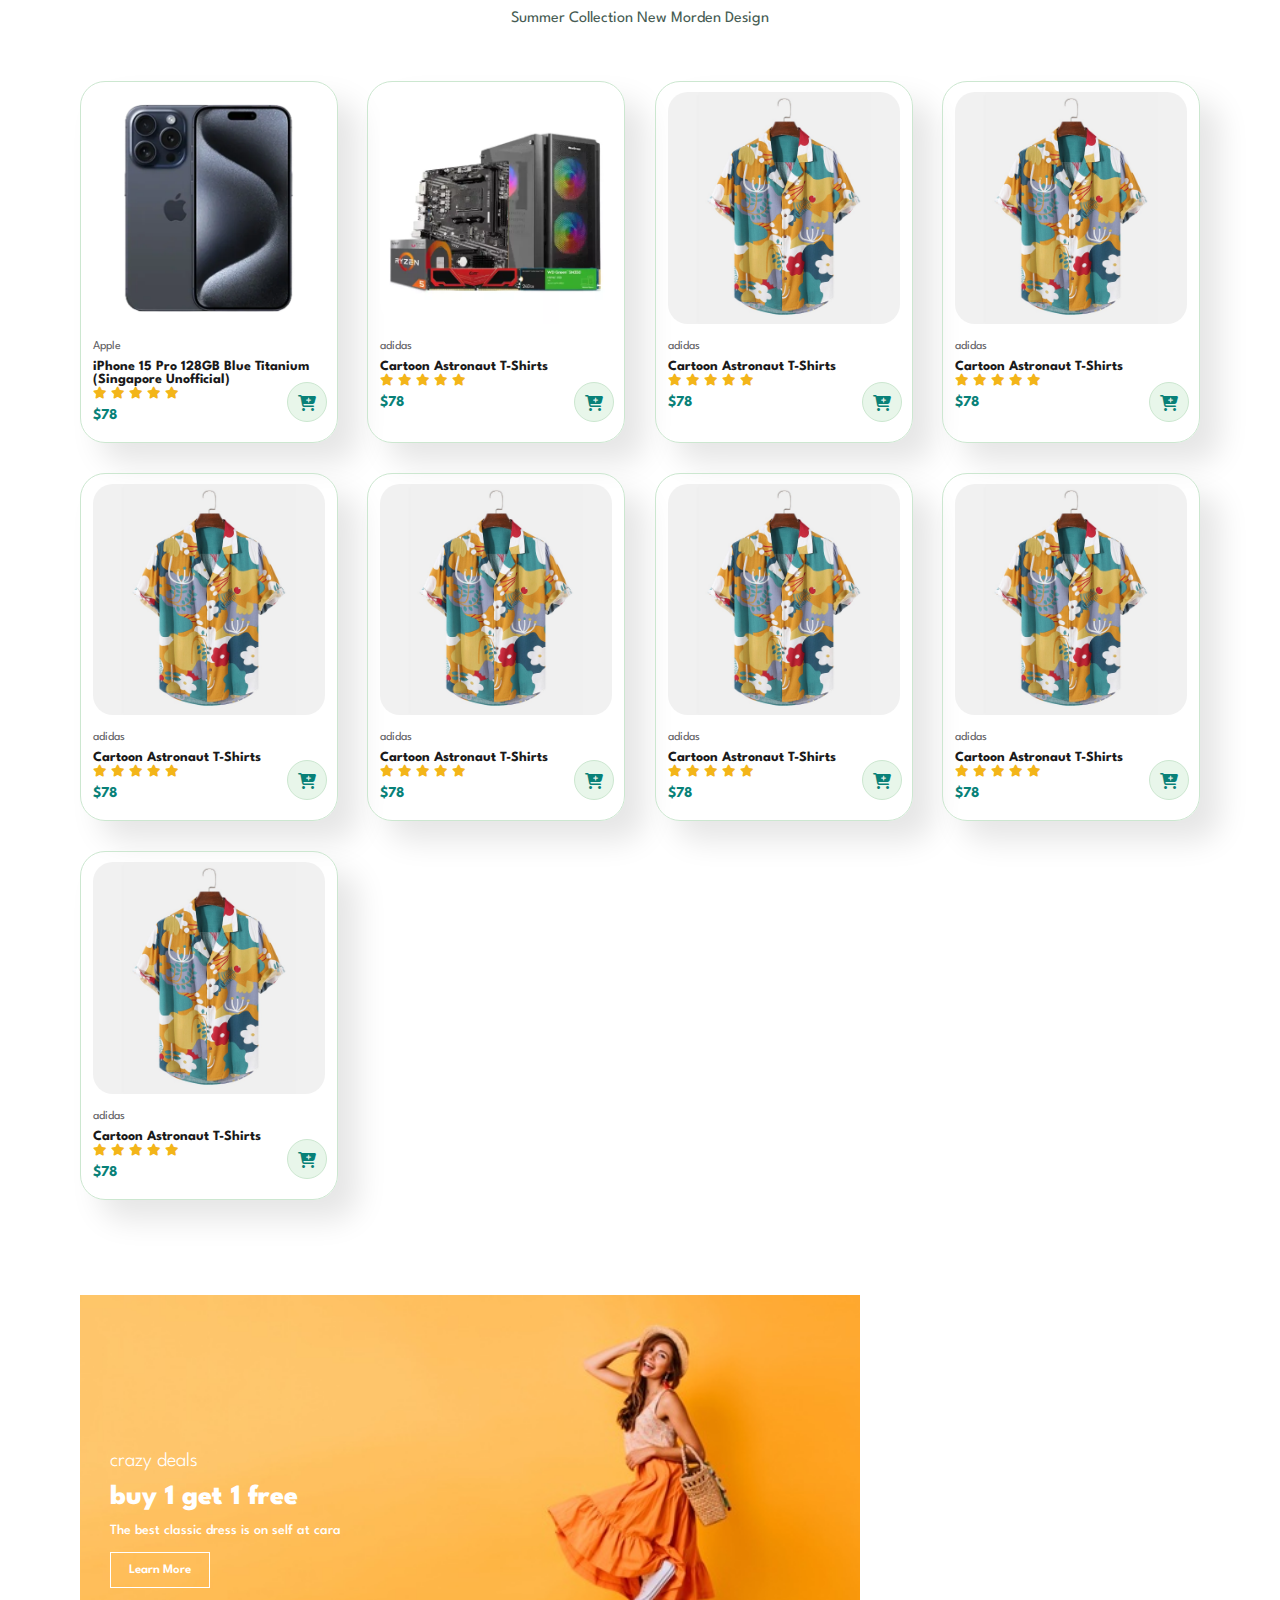
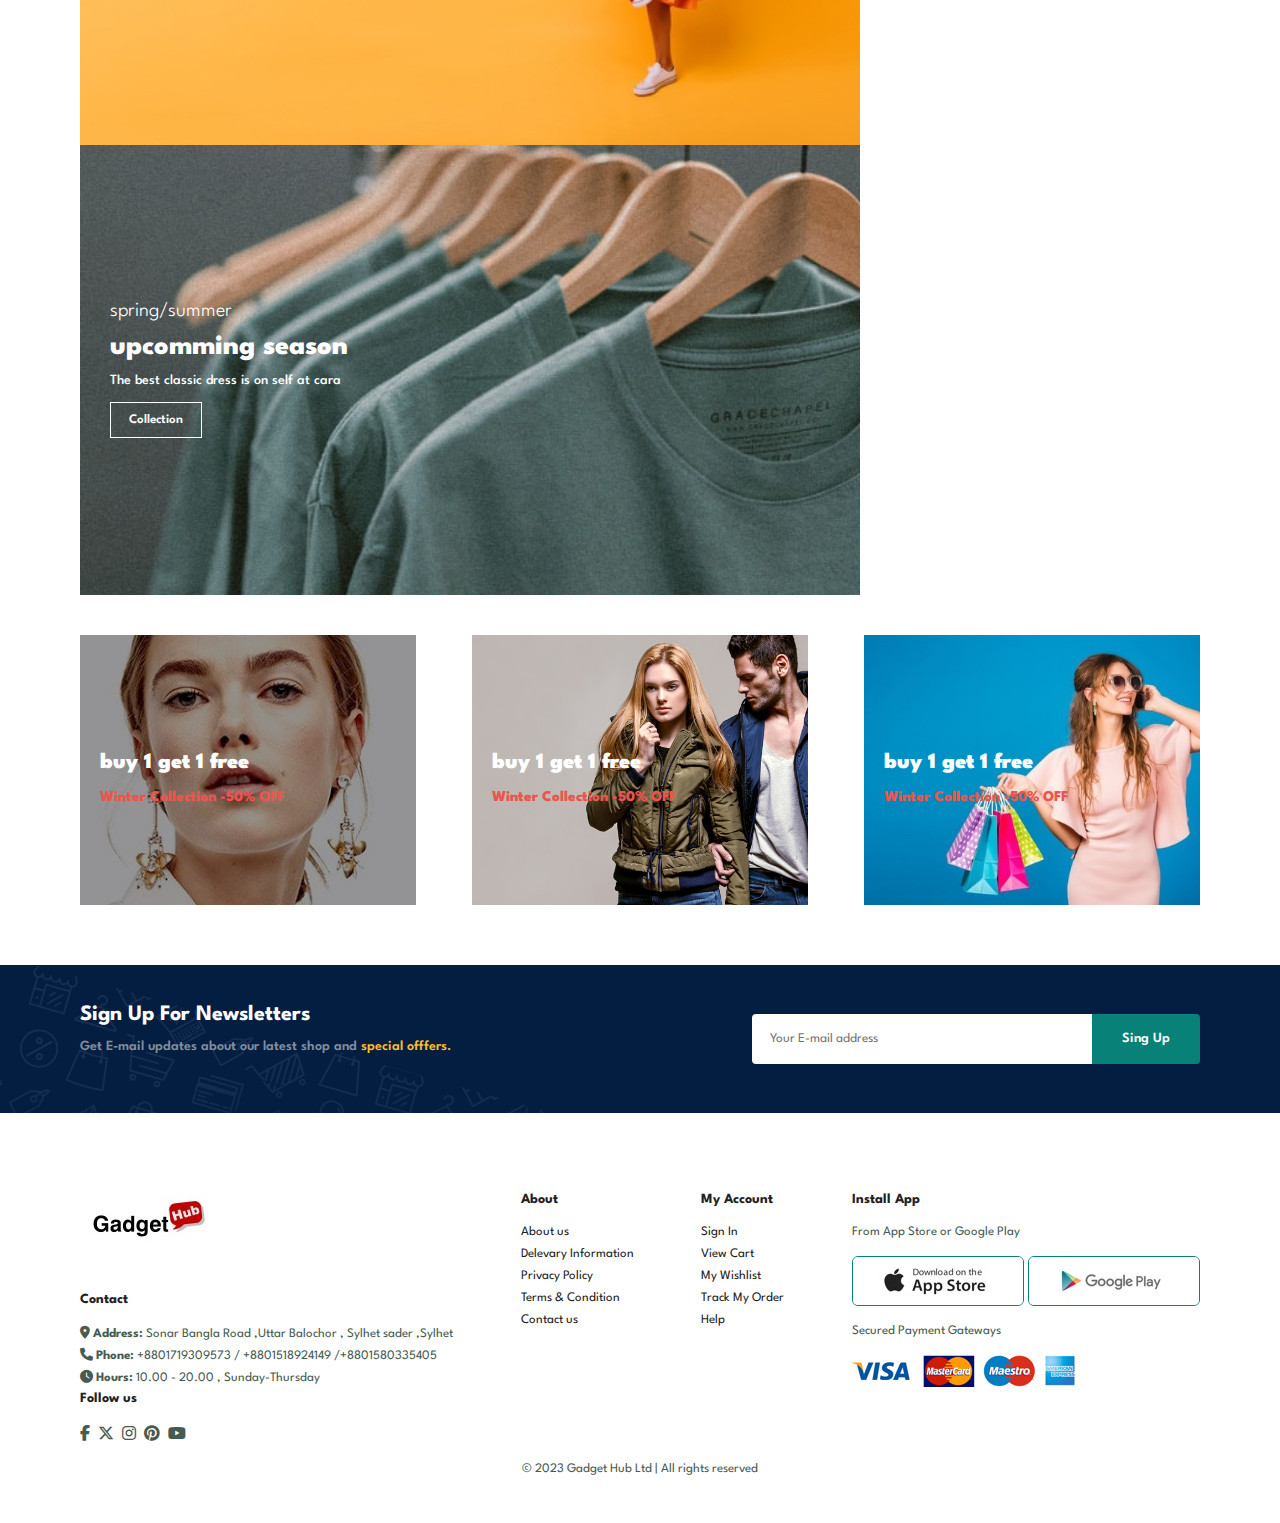
==== commit 2263333f: "updated" ====
--- a/index.html
+++ b/index.html
@@ -14,7 +14,7 @@
 
 <body>
     <section id="header">
-        <a href="#"><img src="img/rsz_1download_1.png" class="logo" alt=""></a>
+        <a href="#"><img src="img/gadgethub (Custom) (6).jpg" class="logo" alt=""></a>
         <div>
             <ul id="navbar">
                 <li><a class="active" href="index.html">Home</a></li>
@@ -70,19 +70,19 @@
         <h2>Featured Proucts</h2>
         <p>Summer Collection New Morden Design</p>
         <div class="pro-container">
-            <div class="pro">
-                <img src="img/products/iphone-15-pro-titanium-blue.webp" alt="">
+            <div class="pro" onclick="window.location.href='sproduct.html';">
+                <img src="img/ip13/ip13main.jpg" alt="">
                 <div class="des">
                     <span>Apple </span>
-                    <h5>iPhone 15 Pro 128GB Blue Titanium (Singapore Unofficial)</h5>
-                    <div class="star">
-                        <i class="fa-solid fa-star"></i>
-                        <i class="fa-solid fa-star"></i>
-                        <i class="fa-solid fa-star"></i>
-                        <i class="fa-solid fa-star"></i>
-                        <i class="fa-solid fa-star"></i>
-                    </div>
-                    <h4>$78</h4>
+                    <h5>Apple iPhone 13 (128GB) - Midnight</h5>
+                    <div class="star">
+                        <i class="fa-solid fa-star"></i>
+                        <i class="fa-solid fa-star"></i>
+                        <i class="fa-solid fa-star"></i>
+                        <i class="fa-solid fa-star"></i>
+                        <i class="fa-solid fa-star"></i>
+                    </div>
+                    <h4><span> -14% </span> 51,499৳</h4>
                 </div>
                 <a href="#"><i class="fa-solid fa-cart-plus shopping"></i></a>
             </div>
@@ -227,7 +227,7 @@
         <h2>New Arrival</h2>
         <p>Summer Collection New Morden Design</p>
         <div class="pro-container">
-            <div class="pro">
+            <div class="pro" onclick="window.location.href='sproduct.html';">
                 <img src="img/products/iphone-15-pro-titanium-blue.webp" alt="">
                 <div class="des">
                     <span>Apple </span>
@@ -413,7 +413,7 @@
     </section>
     <footer class="section-p1">
         <div class="col">
-            <img class="logo" src="img/logo.png" alt="">
+            <img class="logo" src="img/gadgethub (Custom) (6).jpg" alt="">
             <h4>Contact</h4>
             <p><i class="fa-solid fa-location-dot"></i><strong> Address: </strong>Sonar Bangla Road ,Uttar Balochor ,
                 Sylhet sader ,Sylhet</p>
--- a/style.css
+++ b/style.css
@@ -144,7 +144,7 @@
   align-items: center;
 }
 
-#clos{
+#clos {
   display: none;
 }
 
@@ -683,11 +683,177 @@
 #prodetails .single-pro-details span ul {
   padding-left: 30px;
 }
+
 /* blog page */
 
-#page-header.blog-header{
-  background-image:url("img/tecblog.jpg");
-}
+#page-header.blog-header {
+  background-image: url("img/tecblog.jpg");
+}
+
+#blog {
+  padding: 150px 150px 0 150px;
+}
+
+#blog .blog-box {
+  position: relative;
+  display: flex;
+  align-items: center;
+  width: 100%;
+  padding-bottom: 90px;
+}
+
+#blog .blog-img {
+  width: 50%;
+  margin-right: 40px;
+}
+
+#blog img {
+  width: 100%;
+  height: 300px;
+  object-fit: cover;
+}
+
+#blog .blog-details {
+  width: 50%;
+
+}
+
+#blog .blog-details a {
+  position: relative;
+  text-decoration: none;
+  font-size: 11px;
+  color: #000;
+  font-weight: 700;
+  transition: 0.3s;
+
+}
+
+#blog .blog-details a::after {
+  content: "";
+  width: 50px;
+  height: 1px;
+  background-color: #000;
+  position: absolute;
+  top: 4px;
+  right: -60px;
+}
+
+#blog .blog-details a:hover {
+  color: #ea4141;
+}
+
+#blog .blog-details a:hover::after {
+  background-color: #ea4141;
+}
+
+#blog .blog-box h1 {
+  position: absolute;
+  top: -40px;
+  left: 0;
+  font-size: 80px;
+  font-weight: 700;
+  color: #c9cbce;
+  z-index: -9;
+
+}
+
+/* about page */
+
+#page-header.about-header {
+  background-image: url(img/about/tech-gadgets.jpg);
+}
+
+#page-header.about-header h2 {
+  color: rgb(119, 119, 119);
+
+}
+
+#about-head {
+  display: flex;
+  align-items: center;
+}
+
+#about-head img {
+  width: 50%;
+  height: auto;
+}
+
+#about-head div {
+  padding-left: 40px;
+}
+
+#about-app {
+  text-align: center;
+}
+
+#about-app .video {
+  width: 70%;
+  height: 100%;
+  margin: 30px auto 0 auto;
+}
+
+#about-app .video video {
+  width: 100%;
+  height: 100%;
+  border-radius: 20px;
+}
+
+/* contacts pages */
+
+#contact-details{
+  display: flex;
+  align-items: center;
+  justify-content: space-between;
+}
+
+#contact-details .details{
+  width: 40%;
+
+}
+#contact-details .details span{
+  font-size: 12px;
+}
+#contact-details .details h2{
+  font-size: 26px;
+  line-height: 35px;
+  padding: 20px 0;
+}
+#contact-details .details h3{
+  font-size: 16px;
+  padding-bottom: 15px;
+}
+
+
+#contact-details .details li{
+  list-style: none;
+  display: flex;
+  padding: 10px 0;
+}
+
+#contact-details .details li i{
+  font-size: 14px;
+  padding-right: 22px;
+
+}
+#contact-details .details li p{
+  margin: 0;
+  font-size: 14px;  
+}
+
+#contact-details .map{
+  width: 55%;
+  height: 400px;
+  
+}
+#contact-details .map iframe{
+  width: 100%;
+  height: 100%;
+  
+}
+
+
+
+
 
 
 
@@ -836,8 +1002,54 @@
     width: 100%;
   }
 
-  #lg-bag{
+  #lg-bag {
     display: none;
   }
 
+  /* bolg page  */
+
+  #blog {
+    padding: 100px 20px 0 20px;
+  }
+
+  #blog .blog-box {
+
+    display: flex;
+    flex-direction: column;
+    align-items: flex-start;
+
+  }
+
+  #blog .blog-img {
+    width: 100%;
+    margin-right: 0px;
+    margin-bottom: 30px;
+  }
+
+  #blog .blog-details {
+    width: 100%;
+  }
+
+  /* about page  */
+  #about-head {
+
+    flex-direction: column;
+
+  }
+
+  #about-head img {
+    width: 100%;
+    margin-bottom: 20px;
+
+  }
+
+  #about-head div {
+    padding-left: 0px;
+  }
+
+  #about-app .video {
+    width: 100%;
+
+  }
+
 }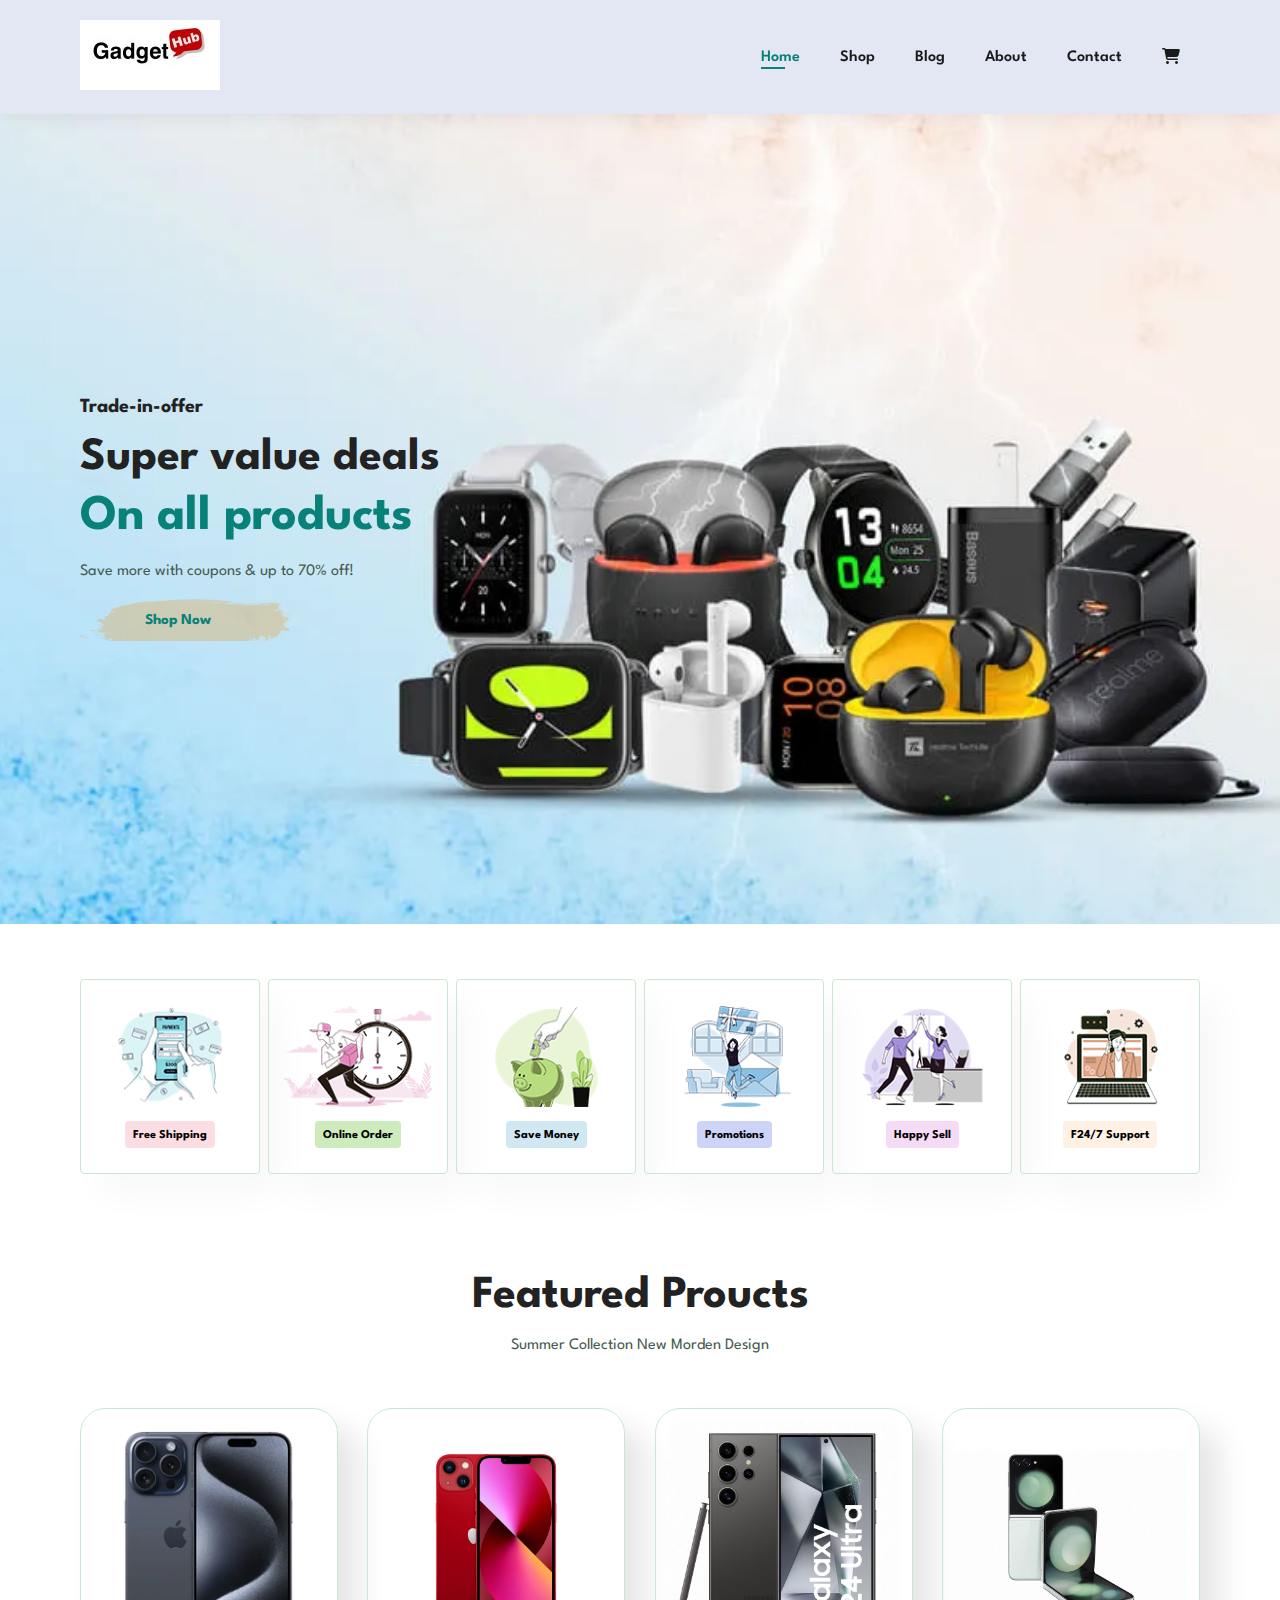
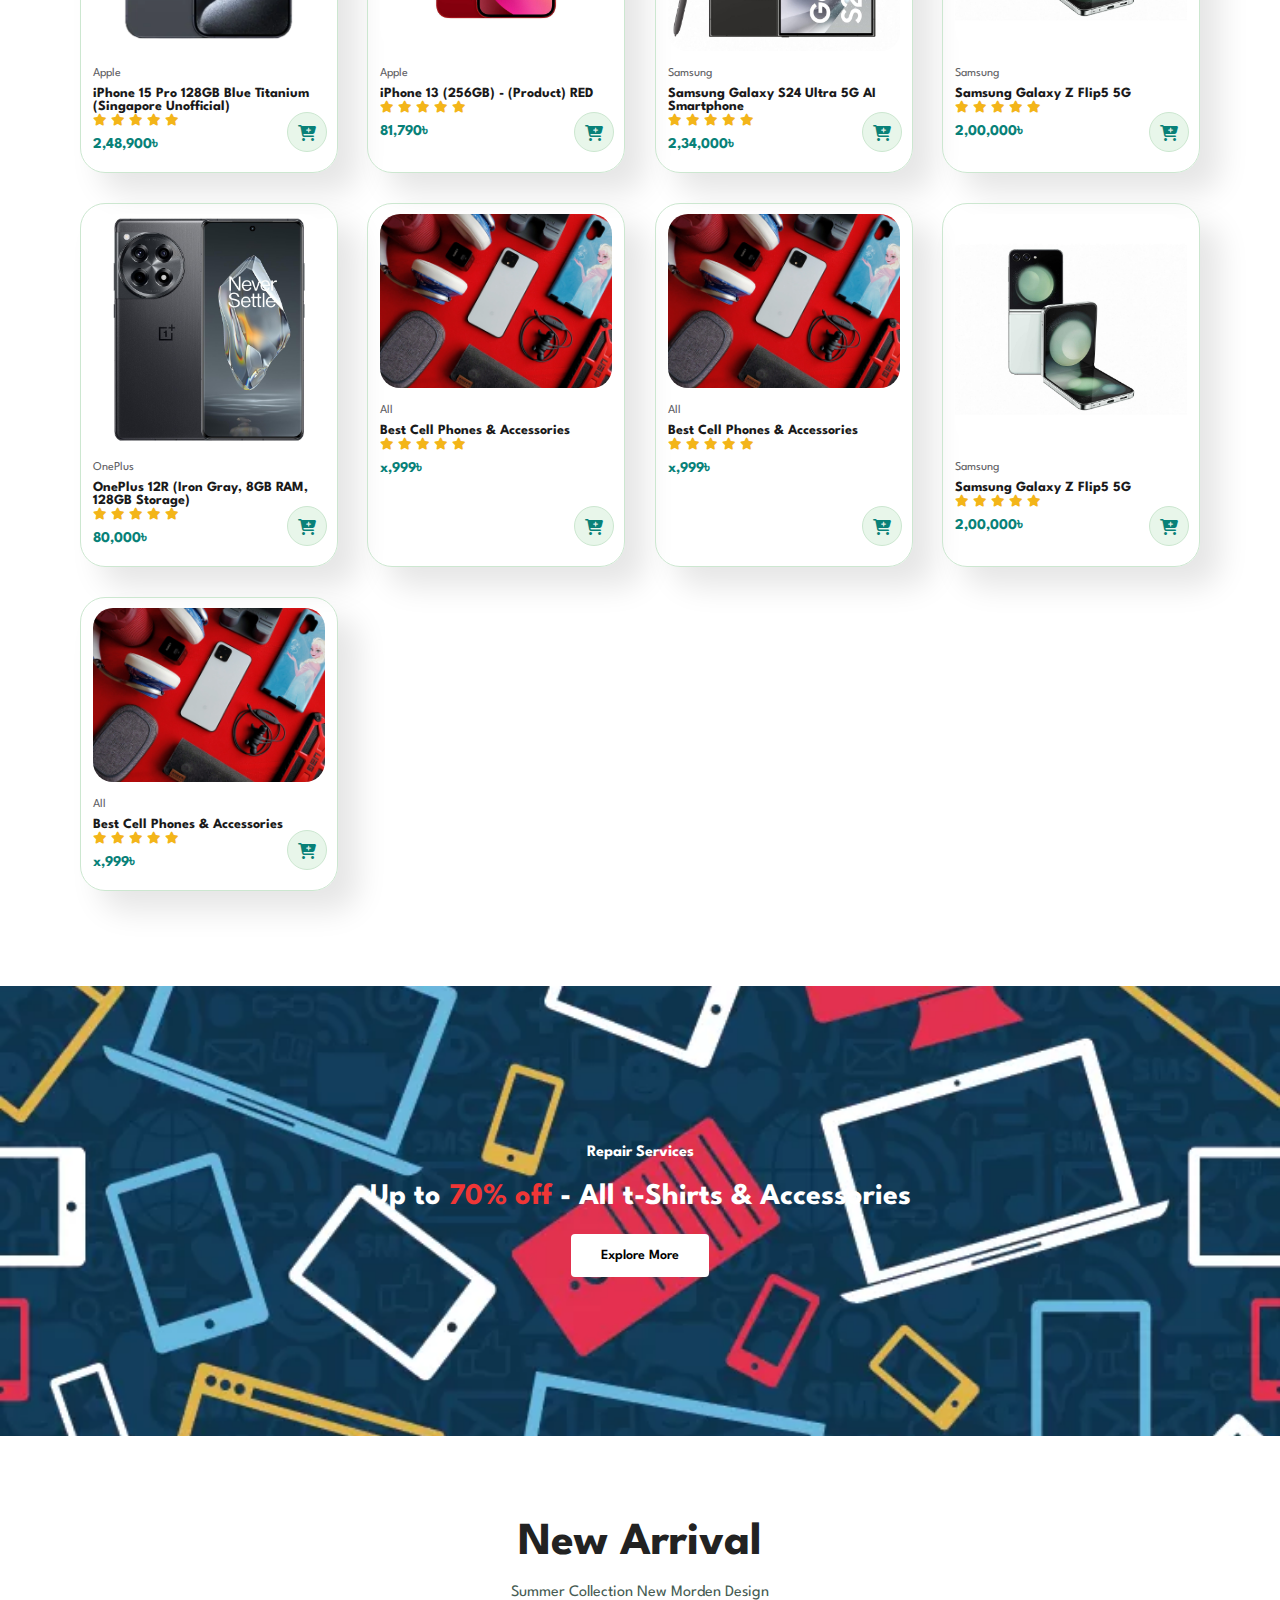
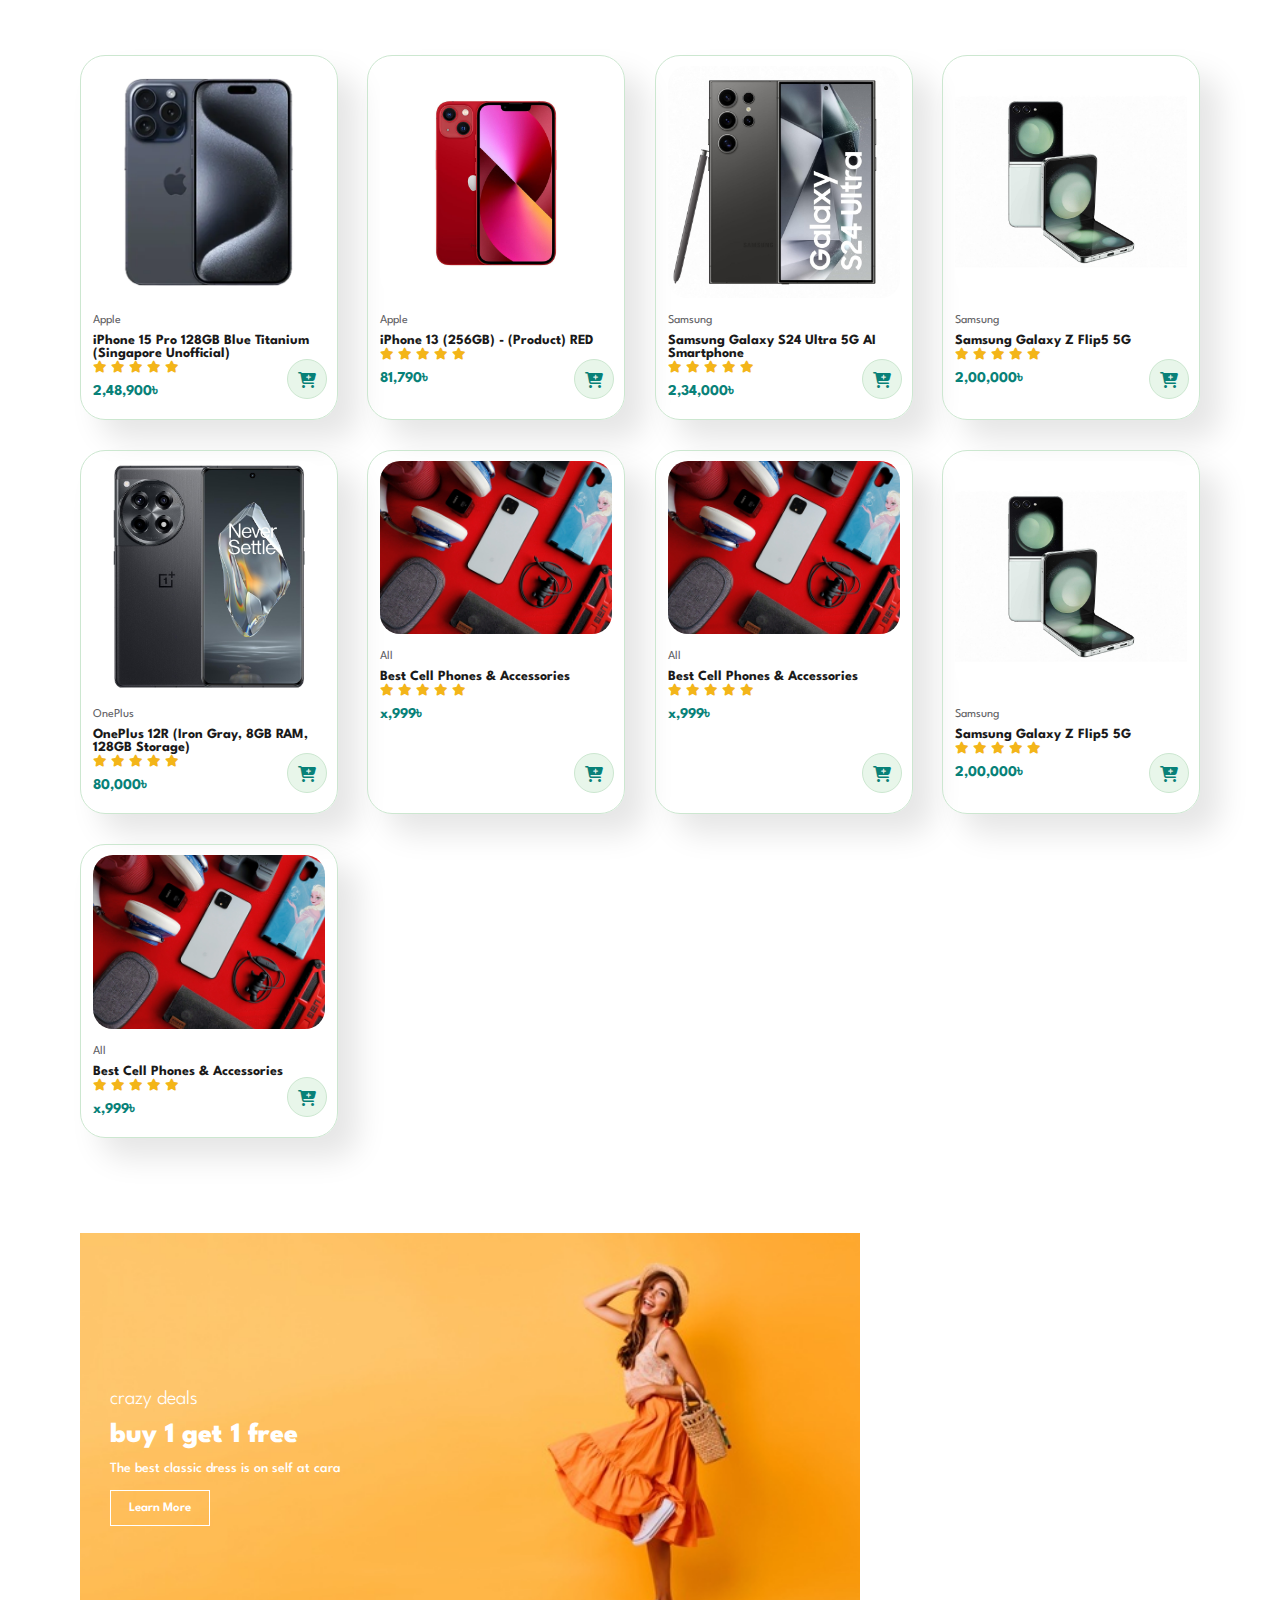
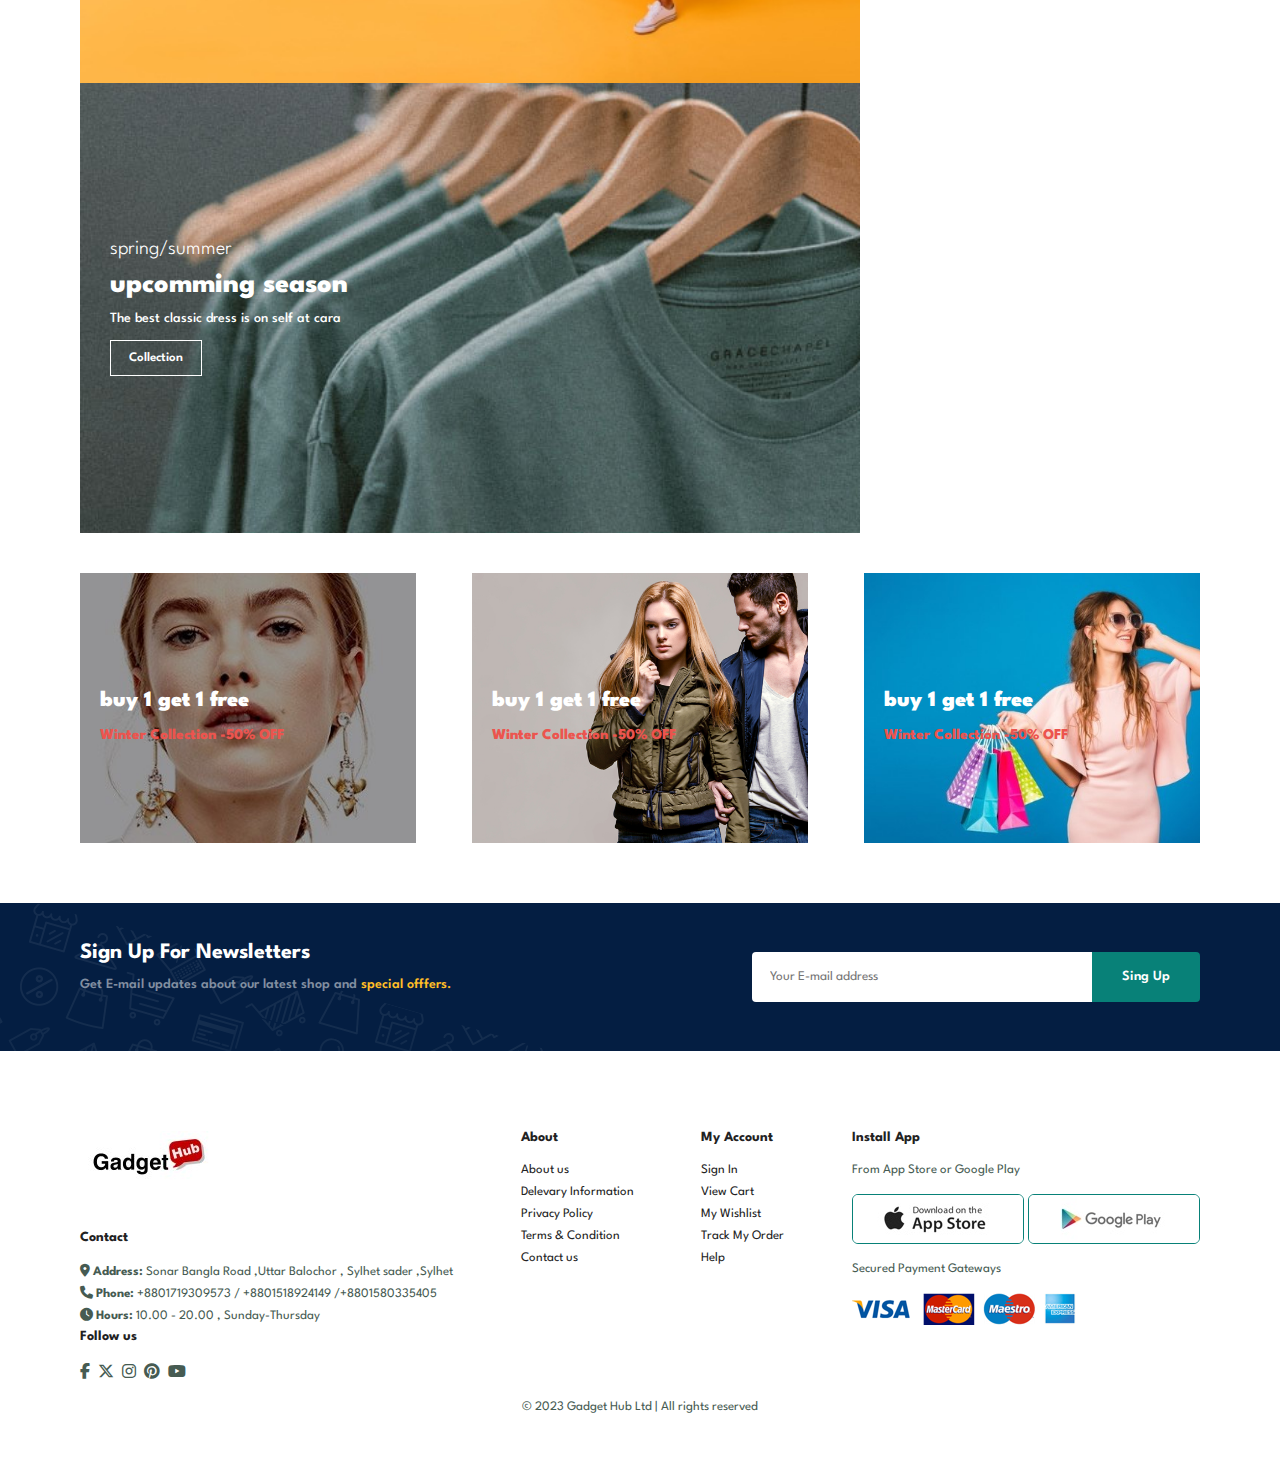
==== commit 4900f5fe: "upd" ====
--- a/index.html
+++ b/index.html
@@ -71,146 +71,149 @@
         <p>Summer Collection New Morden Design</p>
         <div class="pro-container">
             <div class="pro" onclick="window.location.href='sproduct.html';">
+                <img src="img/products/iphone-15-pro-titanium-blue.webp" alt="">
+                <div class="des">
+                    <span>Apple </span>
+                    <h5>iPhone 15 Pro 128GB Blue Titanium (Singapore Unofficial)</h5>
+                    <div class="star">
+                        <i class="fa-solid fa-star"></i>
+                        <i class="fa-solid fa-star"></i>
+                        <i class="fa-solid fa-star"></i>
+                        <i class="fa-solid fa-star"></i>
+                        <i class="fa-solid fa-star"></i>
+                    </div>
+                    <h4>2,48,900৳</h4>
+                </div>
+                <a href="#"><i class="fa-solid fa-cart-plus shopping"></i></a>
+            </div>
+            <div class="pro" onclick="window.location.href='sproduct1.html';">
                 <img src="img/ip13/ip13main.jpg" alt="">
                 <div class="des">
-                    <span>Apple </span>
-                    <h5>Apple iPhone 13 (128GB) - Midnight</h5>
-                    <div class="star">
-                        <i class="fa-solid fa-star"></i>
-                        <i class="fa-solid fa-star"></i>
-                        <i class="fa-solid fa-star"></i>
-                        <i class="fa-solid fa-star"></i>
-                        <i class="fa-solid fa-star"></i>
-                    </div>
-                    <h4><span> -14% </span> 51,499৳</h4>
-                </div>
-                <a href="#"><i class="fa-solid fa-cart-plus shopping"></i></a>
-            </div>
-            <div class="pro">
-                <img src="img/products/ryzen-5-2400g.webp" alt="">
-                <div class="des">
-                    <span>adidas</span>
-                    <h5>Cartoon Astronaut T-Shirts</h5>
-                    <div class="star">
-                        <i class="fa-solid fa-star"></i>
-                        <i class="fa-solid fa-star"></i>
-                        <i class="fa-solid fa-star"></i>
-                        <i class="fa-solid fa-star"></i>
-                        <i class="fa-solid fa-star"></i>
-                    </div>
-                    <h4>$78</h4>
-                </div>
-                <a href="#"><i class="fa-solid fa-cart-plus shopping"></i></a>
-            </div>
-            <div class="pro">
-                <img src="img/products/f1.jpg" alt="">
-                <div class="des">
-                    <span>adidas</span>
-                    <h5>Cartoon Astronaut T-Shirts</h5>
-                    <div class="star">
-                        <i class="fa-solid fa-star"></i>
-                        <i class="fa-solid fa-star"></i>
-                        <i class="fa-solid fa-star"></i>
-                        <i class="fa-solid fa-star"></i>
-                        <i class="fa-solid fa-star"></i>
-                    </div>
-                    <h4>$78</h4>
-                </div>
-                <a href="#"><i class="fa-solid fa-cart-plus shopping"></i></a>
-            </div>
-            <div class="pro">
-                <img src="img/products/f1.jpg" alt="">
-                <div class="des">
-                    <span>adidas</span>
-                    <h5>Cartoon Astronaut T-Shirts</h5>
-                    <div class="star">
-                        <i class="fa-solid fa-star"></i>
-                        <i class="fa-solid fa-star"></i>
-                        <i class="fa-solid fa-star"></i>
-                        <i class="fa-solid fa-star"></i>
-                        <i class="fa-solid fa-star"></i>
-                    </div>
-                    <h4>$78</h4>
-                </div>
-                <a href="#"><i class="fa-solid fa-cart-plus shopping"></i></a>
-            </div>
-            <div class="pro">
-                <img src="img/products/f1.jpg" alt="">
-                <div class="des">
-                    <span>adidas</span>
-                    <h5>Cartoon Astronaut T-Shirts</h5>
-                    <div class="star">
-                        <i class="fa-solid fa-star"></i>
-                        <i class="fa-solid fa-star"></i>
-                        <i class="fa-solid fa-star"></i>
-                        <i class="fa-solid fa-star"></i>
-                        <i class="fa-solid fa-star"></i>
-                    </div>
-                    <h4>$78</h4>
-                </div>
-                <a href="#"><i class="fa-solid fa-cart-plus shopping"></i></a>
-            </div>
-            <div class="pro">
-                <img src="img/products/f1.jpg" alt="">
-                <div class="des">
-                    <span>adidas</span>
-                    <h5>Cartoon Astronaut T-Shirts</h5>
-                    <div class="star">
-                        <i class="fa-solid fa-star"></i>
-                        <i class="fa-solid fa-star"></i>
-                        <i class="fa-solid fa-star"></i>
-                        <i class="fa-solid fa-star"></i>
-                        <i class="fa-solid fa-star"></i>
-                    </div>
-                    <h4>$78</h4>
-                </div>
-                <a href="#"><i class="fa-solid fa-cart-plus shopping"></i></a>
-            </div>
-            <div class="pro">
-                <img src="img/products/f1.jpg" alt="">
-                <div class="des">
-                    <span>adidas</span>
-                    <h5>Cartoon Astronaut T-Shirts</h5>
-                    <div class="star">
-                        <i class="fa-solid fa-star"></i>
-                        <i class="fa-solid fa-star"></i>
-                        <i class="fa-solid fa-star"></i>
-                        <i class="fa-solid fa-star"></i>
-                        <i class="fa-solid fa-star"></i>
-                    </div>
-                    <h4>$78</h4>
-                </div>
-                <a href="#"><i class="fa-solid fa-cart-plus shopping"></i></a>
-            </div>
-            <div class="pro">
-                <img src="img/products/f1.jpg" alt="">
-                <div class="des">
-                    <span>adidas</span>
-                    <h5>Cartoon Astronaut T-Shirts</h5>
-                    <div class="star">
-                        <i class="fa-solid fa-star"></i>
-                        <i class="fa-solid fa-star"></i>
-                        <i class="fa-solid fa-star"></i>
-                        <i class="fa-solid fa-star"></i>
-                        <i class="fa-solid fa-star"></i>
-                    </div>
-                    <h4>$78</h4>
-                </div>
-                <a href="#"><i class="fa-solid fa-cart-plus shopping"></i></a>
-            </div>
-            <div class="pro">
-                <img src="img/products/f1.jpg" alt="">
-                <div class="des">
-                    <span>adidas</span>
-                    <h5>Cartoon Astronaut T-Shirts</h5>
-                    <div class="star">
-                        <i class="fa-solid fa-star"></i>
-                        <i class="fa-solid fa-star"></i>
-                        <i class="fa-solid fa-star"></i>
-                        <i class="fa-solid fa-star"></i>
-                        <i class="fa-solid fa-star"></i>
-                    </div>
-                    <h4>$78</h4>
+                    <span>Apple</span>
+
+                    <h5>iPhone 13 (256GB) - (Product) RED</h5>
+                    <div class="star">
+                        <i class="fa-solid fa-star"></i>
+                        <i class="fa-solid fa-star"></i>
+                        <i class="fa-solid fa-star"></i>
+                        <i class="fa-solid fa-star"></i>
+                        <i class="fa-solid fa-star"></i>
+                    </div>
+                    <h4>81,790৳</h4>
+                </div>
+                <a href="#"><i class="fa-solid fa-cart-plus shopping"></i></a>
+            </div>
+            <div class="pro" onclick="window.location.href='sproduct2.html';">
+                <img src="img/s24ultra/0.jpg" alt="">
+                <div class="des">
+                    <span>Samsung</span>
+                    <h5>Samsung Galaxy S24 Ultra 5G AI Smartphone </h5>
+                    <div class="star">
+                        <i class="fa-solid fa-star"></i>
+                        <i class="fa-solid fa-star"></i>
+                        <i class="fa-solid fa-star"></i>
+                        <i class="fa-solid fa-star"></i>
+                        <i class="fa-solid fa-star"></i>
+                    </div>
+                    <h4>2,34,000৳</h4>
+                </div>
+                <a href="#"><i class="fa-solid fa-cart-plus shopping"></i></a>
+            </div>
+            <div class="pro" onclick="window.location.href='sproduct3.html';">
+                <img src="img/zflip5/0.jpg" alt="">
+                <div class="des">
+                    <span>Samsung</span>
+                    <h5>Samsung Galaxy Z Flip5 5G</h5>
+                    <div class="star">
+                        <i class="fa-solid fa-star"></i>
+                        <i class="fa-solid fa-star"></i>
+                        <i class="fa-solid fa-star"></i>
+                        <i class="fa-solid fa-star"></i>
+                        <i class="fa-solid fa-star"></i>
+                    </div>
+                    <h4>2,00,000৳</h4>
+                </div>
+                <a href="#"><i class="fa-solid fa-cart-plus shopping"></i></a>
+            </div>
+            <div class="pro">
+                <img src="img/oplus/0.jpg" alt="">
+                <div class="des">
+                    <span>OnePlus</span>
+                    <h5>OnePlus 12R (Iron Gray, 8GB RAM, 128GB Storage)</h5>
+                    <div class="star">
+                        <i class="fa-solid fa-star"></i>
+                        <i class="fa-solid fa-star"></i>
+                        <i class="fa-solid fa-star"></i>
+                        <i class="fa-solid fa-star"></i>
+                        <i class="fa-solid fa-star"></i>
+                    </div>
+                    <h4>80,000৳</h4>
+                </div>
+                <a href="#"><i class="fa-solid fa-cart-plus shopping"></i></a>
+            </div>
+            
+            
+            <div class="pro">
+                <img src="img/all/0.jpeg" alt="">
+                <div class="des">
+                    <span>All</span>
+                    <h5>Best Cell Phones & Accessories</h5>
+                    <div class="star">
+                        <i class="fa-solid fa-star"></i>
+                        <i class="fa-solid fa-star"></i>
+                        <i class="fa-solid fa-star"></i>
+                        <i class="fa-solid fa-star"></i>
+                        <i class="fa-solid fa-star"></i>
+                    </div>
+                    <h4>x,999৳</h4>
+                </div>
+                <a href="#"><i class="fa-solid fa-cart-plus shopping"></i></a>
+            </div>
+            <div class="pro">
+                <img src="img/all/0.jpeg" alt="">
+                <div class="des">
+                    <span>All</span>
+                    <h5>Best Cell Phones & Accessories</h5>
+                    <div class="star">
+                        <i class="fa-solid fa-star"></i>
+                        <i class="fa-solid fa-star"></i>
+                        <i class="fa-solid fa-star"></i>
+                        <i class="fa-solid fa-star"></i>
+                        <i class="fa-solid fa-star"></i>
+                    </div>
+                    <h4>x,999৳</h4>
+                </div>
+                <a href="#"><i class="fa-solid fa-cart-plus shopping"></i></a>
+            </div>
+            <div class="pro">
+                <img src="img/zflip5/0.jpg" alt="">
+                <div class="des">
+                    <span>Samsung</span>
+                    <h5>Samsung Galaxy Z Flip5 5G</h5>
+                    <div class="star">
+                        <i class="fa-solid fa-star"></i>
+                        <i class="fa-solid fa-star"></i>
+                        <i class="fa-solid fa-star"></i>
+                        <i class="fa-solid fa-star"></i>
+                        <i class="fa-solid fa-star"></i>
+                    </div>
+                    <h4>2,00,000৳</h4>
+                </div>
+                <a href="#"><i class="fa-solid fa-cart-plus shopping"></i></a>
+            </div>
+            <div class="pro">
+                <img src="img/all/0.jpeg" alt="">
+                <div class="des">
+                    <span>All</span>
+                    <h5>Best Cell Phones & Accessories</h5>
+                    <div class="star">
+                        <i class="fa-solid fa-star"></i>
+                        <i class="fa-solid fa-star"></i>
+                        <i class="fa-solid fa-star"></i>
+                        <i class="fa-solid fa-star"></i>
+                        <i class="fa-solid fa-star"></i>
+                    </div>
+                    <h4>x,999৳</h4>
                 </div>
                 <a href="#"><i class="fa-solid fa-cart-plus shopping"></i></a>
             </div>
@@ -239,135 +242,138 @@
                         <i class="fa-solid fa-star"></i>
                         <i class="fa-solid fa-star"></i>
                     </div>
-                    <h4>$78</h4>
-                </div>
-                <a href="#"><i class="fa-solid fa-cart-plus shopping"></i></a>
-            </div>
-            <div class="pro">
-                <img src="img/products/ryzen-5-2400g.webp" alt="">
-                <div class="des">
-                    <span>adidas</span>
-                    <h5>Cartoon Astronaut T-Shirts</h5>
-                    <div class="star">
-                        <i class="fa-solid fa-star"></i>
-                        <i class="fa-solid fa-star"></i>
-                        <i class="fa-solid fa-star"></i>
-                        <i class="fa-solid fa-star"></i>
-                        <i class="fa-solid fa-star"></i>
-                    </div>
-                    <h4>$78</h4>
-                </div>
-                <a href="#"><i class="fa-solid fa-cart-plus shopping"></i></a>
-            </div>
-            <div class="pro">
-                <img src="img/products/f1.jpg" alt="">
-                <div class="des">
-                    <span>adidas</span>
-                    <h5>Cartoon Astronaut T-Shirts</h5>
-                    <div class="star">
-                        <i class="fa-solid fa-star"></i>
-                        <i class="fa-solid fa-star"></i>
-                        <i class="fa-solid fa-star"></i>
-                        <i class="fa-solid fa-star"></i>
-                        <i class="fa-solid fa-star"></i>
-                    </div>
-                    <h4>$78</h4>
-                </div>
-                <a href="#"><i class="fa-solid fa-cart-plus shopping"></i></a>
-            </div>
-            <div class="pro">
-                <img src="img/products/f1.jpg" alt="">
-                <div class="des">
-                    <span>adidas</span>
-                    <h5>Cartoon Astronaut T-Shirts</h5>
-                    <div class="star">
-                        <i class="fa-solid fa-star"></i>
-                        <i class="fa-solid fa-star"></i>
-                        <i class="fa-solid fa-star"></i>
-                        <i class="fa-solid fa-star"></i>
-                        <i class="fa-solid fa-star"></i>
-                    </div>
-                    <h4>$78</h4>
-                </div>
-                <a href="#"><i class="fa-solid fa-cart-plus shopping"></i></a>
-            </div>
-            <div class="pro">
-                <img src="img/products/f1.jpg" alt="">
-                <div class="des">
-                    <span>adidas</span>
-                    <h5>Cartoon Astronaut T-Shirts</h5>
-                    <div class="star">
-                        <i class="fa-solid fa-star"></i>
-                        <i class="fa-solid fa-star"></i>
-                        <i class="fa-solid fa-star"></i>
-                        <i class="fa-solid fa-star"></i>
-                        <i class="fa-solid fa-star"></i>
-                    </div>
-                    <h4>$78</h4>
-                </div>
-                <a href="#"><i class="fa-solid fa-cart-plus shopping"></i></a>
-            </div>
-            <div class="pro">
-                <img src="img/products/f1.jpg" alt="">
-                <div class="des">
-                    <span>adidas</span>
-                    <h5>Cartoon Astronaut T-Shirts</h5>
-                    <div class="star">
-                        <i class="fa-solid fa-star"></i>
-                        <i class="fa-solid fa-star"></i>
-                        <i class="fa-solid fa-star"></i>
-                        <i class="fa-solid fa-star"></i>
-                        <i class="fa-solid fa-star"></i>
-                    </div>
-                    <h4>$78</h4>
-                </div>
-                <a href="#"><i class="fa-solid fa-cart-plus shopping"></i></a>
-            </div>
-            <div class="pro">
-                <img src="img/products/f1.jpg" alt="">
-                <div class="des">
-                    <span>adidas</span>
-                    <h5>Cartoon Astronaut T-Shirts</h5>
-                    <div class="star">
-                        <i class="fa-solid fa-star"></i>
-                        <i class="fa-solid fa-star"></i>
-                        <i class="fa-solid fa-star"></i>
-                        <i class="fa-solid fa-star"></i>
-                        <i class="fa-solid fa-star"></i>
-                    </div>
-                    <h4>$78</h4>
-                </div>
-                <a href="#"><i class="fa-solid fa-cart-plus shopping"></i></a>
-            </div>
-            <div class="pro">
-                <img src="img/products/f1.jpg" alt="">
-                <div class="des">
-                    <span>adidas</span>
-                    <h5>Cartoon Astronaut T-Shirts</h5>
-                    <div class="star">
-                        <i class="fa-solid fa-star"></i>
-                        <i class="fa-solid fa-star"></i>
-                        <i class="fa-solid fa-star"></i>
-                        <i class="fa-solid fa-star"></i>
-                        <i class="fa-solid fa-star"></i>
-                    </div>
-                    <h4>$78</h4>
-                </div>
-                <a href="#"><i class="fa-solid fa-cart-plus shopping"></i></a>
-            </div>
-            <div class="pro">
-                <img src="img/products/f1.jpg" alt="">
-                <div class="des">
-                    <span>adidas</span>
-                    <h5>Cartoon Astronaut T-Shirts</h5>
-                    <div class="star">
-                        <i class="fa-solid fa-star"></i>
-                        <i class="fa-solid fa-star"></i>
-                        <i class="fa-solid fa-star"></i>
-                        <i class="fa-solid fa-star"></i>
-                        <i class="fa-solid fa-star"></i>
-                    </div>
-                    <h4>$78</h4>
+                    <h4>2,48,900৳</h4>
+                </div>
+                <a href="#"><i class="fa-solid fa-cart-plus shopping"></i></a>
+            </div>
+            <div class="pro" onclick="window.location.href='sproduct1.html';">
+                <img src="img/ip13/ip13main.jpg" alt="">
+                <div class="des">
+                    <span>Apple</span>
+
+                    <h5>iPhone 13 (256GB) - (Product) RED</h5>
+                    <div class="star">
+                        <i class="fa-solid fa-star"></i>
+                        <i class="fa-solid fa-star"></i>
+                        <i class="fa-solid fa-star"></i>
+                        <i class="fa-solid fa-star"></i>
+                        <i class="fa-solid fa-star"></i>
+                    </div>
+                    <h4>81,790৳</h4>
+                </div>
+                <a href="#"><i class="fa-solid fa-cart-plus shopping"></i></a>
+            </div>
+            <div class="pro" onclick="window.location.href='sproduct2.html';">
+                <img src="img/s24ultra/0.jpg" alt="">
+                <div class="des">
+                    <span>Samsung</span>
+                    <h5>Samsung Galaxy S24 Ultra 5G AI Smartphone </h5>
+                    <div class="star">
+                        <i class="fa-solid fa-star"></i>
+                        <i class="fa-solid fa-star"></i>
+                        <i class="fa-solid fa-star"></i>
+                        <i class="fa-solid fa-star"></i>
+                        <i class="fa-solid fa-star"></i>
+                    </div>
+                    <h4>2,34,000৳</h4>
+                </div>
+                <a href="#"><i class="fa-solid fa-cart-plus shopping"></i></a>
+            </div>
+            <div class="pro" onclick="window.location.href='sproduct3.html';">
+                <img src="img/zflip5/0.jpg" alt="">
+                <div class="des">
+                    <span>Samsung</span>
+                    <h5>Samsung Galaxy Z Flip5 5G</h5>
+                    <div class="star">
+                        <i class="fa-solid fa-star"></i>
+                        <i class="fa-solid fa-star"></i>
+                        <i class="fa-solid fa-star"></i>
+                        <i class="fa-solid fa-star"></i>
+                        <i class="fa-solid fa-star"></i>
+                    </div>
+                    <h4>2,00,000৳</h4>
+                </div>
+                <a href="#"><i class="fa-solid fa-cart-plus shopping"></i></a>
+            </div>
+            <div class="pro">
+                <img src="img/oplus/0.jpg" alt="">
+                <div class="des">
+                    <span>OnePlus</span>
+                    <h5>OnePlus 12R (Iron Gray, 8GB RAM, 128GB Storage)</h5>
+                    <div class="star">
+                        <i class="fa-solid fa-star"></i>
+                        <i class="fa-solid fa-star"></i>
+                        <i class="fa-solid fa-star"></i>
+                        <i class="fa-solid fa-star"></i>
+                        <i class="fa-solid fa-star"></i>
+                    </div>
+                    <h4>80,000৳</h4>
+                </div>
+                <a href="#"><i class="fa-solid fa-cart-plus shopping"></i></a>
+            </div>
+            
+            
+            <div class="pro">
+                <img src="img/all/0.jpeg" alt="">
+                <div class="des">
+                    <span>All</span>
+                    <h5>Best Cell Phones & Accessories</h5>
+                    <div class="star">
+                        <i class="fa-solid fa-star"></i>
+                        <i class="fa-solid fa-star"></i>
+                        <i class="fa-solid fa-star"></i>
+                        <i class="fa-solid fa-star"></i>
+                        <i class="fa-solid fa-star"></i>
+                    </div>
+                    <h4>x,999৳</h4>
+                </div>
+                <a href="#"><i class="fa-solid fa-cart-plus shopping"></i></a>
+            </div>
+            <div class="pro">
+                <img src="img/all/0.jpeg" alt="">
+                <div class="des">
+                    <span>All</span>
+                    <h5>Best Cell Phones & Accessories</h5>
+                    <div class="star">
+                        <i class="fa-solid fa-star"></i>
+                        <i class="fa-solid fa-star"></i>
+                        <i class="fa-solid fa-star"></i>
+                        <i class="fa-solid fa-star"></i>
+                        <i class="fa-solid fa-star"></i>
+                    </div>
+                    <h4>x,999৳</h4>
+                </div>
+                <a href="#"><i class="fa-solid fa-cart-plus shopping"></i></a>
+            </div>
+            <div class="pro">
+                <img src="img/zflip5/0.jpg" alt="">
+                <div class="des">
+                    <span>Samsung</span>
+                    <h5>Samsung Galaxy Z Flip5 5G</h5>
+                    <div class="star">
+                        <i class="fa-solid fa-star"></i>
+                        <i class="fa-solid fa-star"></i>
+                        <i class="fa-solid fa-star"></i>
+                        <i class="fa-solid fa-star"></i>
+                        <i class="fa-solid fa-star"></i>
+                    </div>
+                    <h4>2,00,000৳</h4>
+                </div>
+                <a href="#"><i class="fa-solid fa-cart-plus shopping"></i></a>
+            </div>
+            <div class="pro">
+                <img src="img/all/0.jpeg" alt="">
+                <div class="des">
+                    <span>All</span>
+                    <h5>Best Cell Phones & Accessories</h5>
+                    <div class="star">
+                        <i class="fa-solid fa-star"></i>
+                        <i class="fa-solid fa-star"></i>
+                        <i class="fa-solid fa-star"></i>
+                        <i class="fa-solid fa-star"></i>
+                        <i class="fa-solid fa-star"></i>
+                    </div>
+                    <h4>x,999৳</h4>
                 </div>
                 <a href="#"><i class="fa-solid fa-cart-plus shopping"></i></a>
             </div>
--- a/style.css
+++ b/style.css
@@ -800,60 +800,251 @@
 
 /* contacts pages */
 
-#contact-details{
+#contact-details {
   display: flex;
   align-items: center;
   justify-content: space-between;
 }
 
-#contact-details .details{
+#contact-details .details {
   width: 40%;
 
 }
-#contact-details .details span{
+
+#contact-details .details span,
+#form-details form span {
   font-size: 12px;
 }
-#contact-details .details h2{
+
+#contact-details .details h2,
+#form-details form h2 {
   font-size: 26px;
   line-height: 35px;
   padding: 20px 0;
 }
-#contact-details .details h3{
+
+#contact-details .details h3 {
   font-size: 16px;
   padding-bottom: 15px;
 }
 
 
-#contact-details .details li{
+#contact-details .details li {
   list-style: none;
   display: flex;
   padding: 10px 0;
 }
 
-#contact-details .details li i{
+#contact-details .details li i {
   font-size: 14px;
   padding-right: 22px;
 
 }
-#contact-details .details li p{
+
+#contact-details .details li p {
   margin: 0;
-  font-size: 14px;  
-}
-
-#contact-details .map{
+  font-size: 14px;
+}
+
+#contact-details .map {
   width: 55%;
   height: 400px;
-  
-}
-#contact-details .map iframe{
+
+}
+
+#contact-details .map iframe {
   width: 100%;
   height: 100%;
-  
-}
-
-
-
-
+
+}
+
+#form-details {
+  display: flex;
+  justify-content: space-between;
+  margin: 30px;
+  padding: 80px;
+  border: 1px solid #e1e1e1;
+}
+
+#form-details form {
+  width: 65%;
+  display: flex;
+  flex-direction: column;
+  align-items: flex-start;
+}
+
+#form-details form input,
+#form-details form textarea {
+  width: 100%;
+  padding: 12px 15px;
+  outline: none;
+  margin-bottom: 20px;
+  border: 1px solid #e1e1e1;
+}
+
+#form-details form button {
+  background-color: #4eecb7;
+  color: #fff;
+}
+
+#form-details .people div {
+  padding-bottom: 25px;
+  display: flex;
+  align-items: flex-start;
+}
+
+#form-details .people div img {
+  width: 65px;
+  height: 65px;
+  object-fit: cover;
+  margin-right: 15px;
+  border-radius: 50%;
+}
+
+#form-details .people div p {
+  margin: 0;
+  font-size: 13px;
+  line-height: 25px;
+
+}
+
+#form-details .people div p span {
+  display: block;
+  font-size: 16px;
+  font-weight: 600;
+  color: #000;
+}
+
+/* cart */
+
+#cart {
+  overflow-x: auto;
+}
+
+#cart table {
+  width: 100%;
+  border-collapse: collapse;
+  table-layout: fixed;
+  white-space: nowrap;
+}
+
+#cart table img {
+  width: 70px;
+}
+
+#cart table td:nth-child(1) {
+  width: 100px;
+  text-align: center;
+}
+
+#cart table td:nth-child(2) {
+  width: 150px;
+  text-align: center;
+}
+
+#cart table td:nth-child(3) {
+  width: 250px;
+  text-align: center;
+}
+
+#cart table td:nth-child(4),
+#cart table td:nth-child(5),
+#cart table td:nth-child(6) {
+  width: 150px;
+  text-align: center;
+}
+
+
+#cart table td:nth-child(5) input {
+  width: 70px;
+  padding: 10px 5px 10px 15px;
+}
+
+#cart table thead {
+  border: 1px solid #e2e9e1;
+  border-left: none;
+  border-right: none;
+
+}
+
+
+#cart table thead td {
+  font-weight: 700;
+  text-transform: uppercase;
+  font-size: 13px;
+  padding: 18px 0;
+
+}
+
+#cart table tbody tr td {
+  padding-top: 15px;
+
+}
+
+#cart table tbody td {
+  font-size: 13px;
+
+}
+
+
+#cart-add {
+  display: flex;
+  flex-wrap: wrap;
+  justify-content: space-between;
+}
+
+
+#coupon {
+  width: 50%;
+  margin-bottom: 30px;
+
+}
+
+#coupon h3,
+#Subtotal h3 {
+  padding-bottom: 15px;
+
+}
+
+#coupon input {
+  padding: 10px 20px;
+  outline: none;
+  width: 60%;
+  margin-right: 10px;
+  border: 1px solid #e2e9e1;
+
+
+}
+
+#coupon button,
+#Subtotal button {
+  background-color: #4eecb7;
+  color: #fff;
+  padding: 12px 20px;
+}
+
+#Subtotal {
+  width: 50%;
+  margin-bottom: 30px;
+  border: 1px solid #e2e9e1;
+  padding: 30px;
+
+}
+
+#Subtotal table {
+  border-collapse: collapse;
+  width: 100%;
+  margin-bottom: 20px;
+
+}
+
+#Subtotal table td {
+  width: 50%;
+  border: 1px solid #e1e1e1;
+  padding: 10px;
+  font-size: 13px;
+
+}
 
 
 
@@ -1052,4 +1243,124 @@
 
   }
 
+  /* contact page  */
+
+
+  #form-details {
+
+    padding: 25px;
+
+  }
+
+  #form-details form {
+    width: 50%;
+
+  }
+
+
+
+}
+
+@media (max-width:477px) {
+  .section-p1 {
+    padding: 20px;
+
+  }
+
+  #header {
+    padding: 10px 30px;
+
+  }
+
+  h1 {
+    font-size: 38px;
+
+  }
+
+  h2 {
+    font-size: 32px;
+
+  }
+
+  #hero {
+    padding: 0 20px;
+    background-position: 55%;
+  }
+
+  #newsletter {
+    padding: 40px 20px;
+  }
+
+  #newsletter .form {
+    width: 100%;
+  }
+
+  footer .copyright {
+    text-align: start;
+  }
+
+  #prodetails {
+    display: flex;
+    flex-direction: column;
+  }
+
+  #prodetails .single-pro-image {
+    width: 100%;
+    margin-right: 0px;
+  }
+
+  #prodetails .single-pro-details {
+    width: 100%;
+  }
+
+  #blog {
+    padding: 100px 20px 0 20px;
+  }
+
+  /* contact page */
+  #contact-details {
+    display: flex;
+    flex-direction: column;
+
+  }
+
+  #contact-details .details {
+    width: 100%;
+    margin-bottom: 30px;
+  }
+
+  #contact-details .map {
+    width: 100%;
+
+  }
+
+  #form-details {
+
+    margin: 10px;
+    padding: 30px 10px;
+    flex-wrap: wrap;
+  }
+
+  #form-details form {
+    width: 100%;
+    margin-bottom: 30px;
+  }
+
+  /* cart */
+
+  #cart-add {
+    display: flex;
+    flex-direction: column;
+  }
+
+  #coupon {
+    width: 100%;
+  
+  }
+  #Subtotal {
+    width: 100%;
+    padding: 20px;
+   
+}
+
 }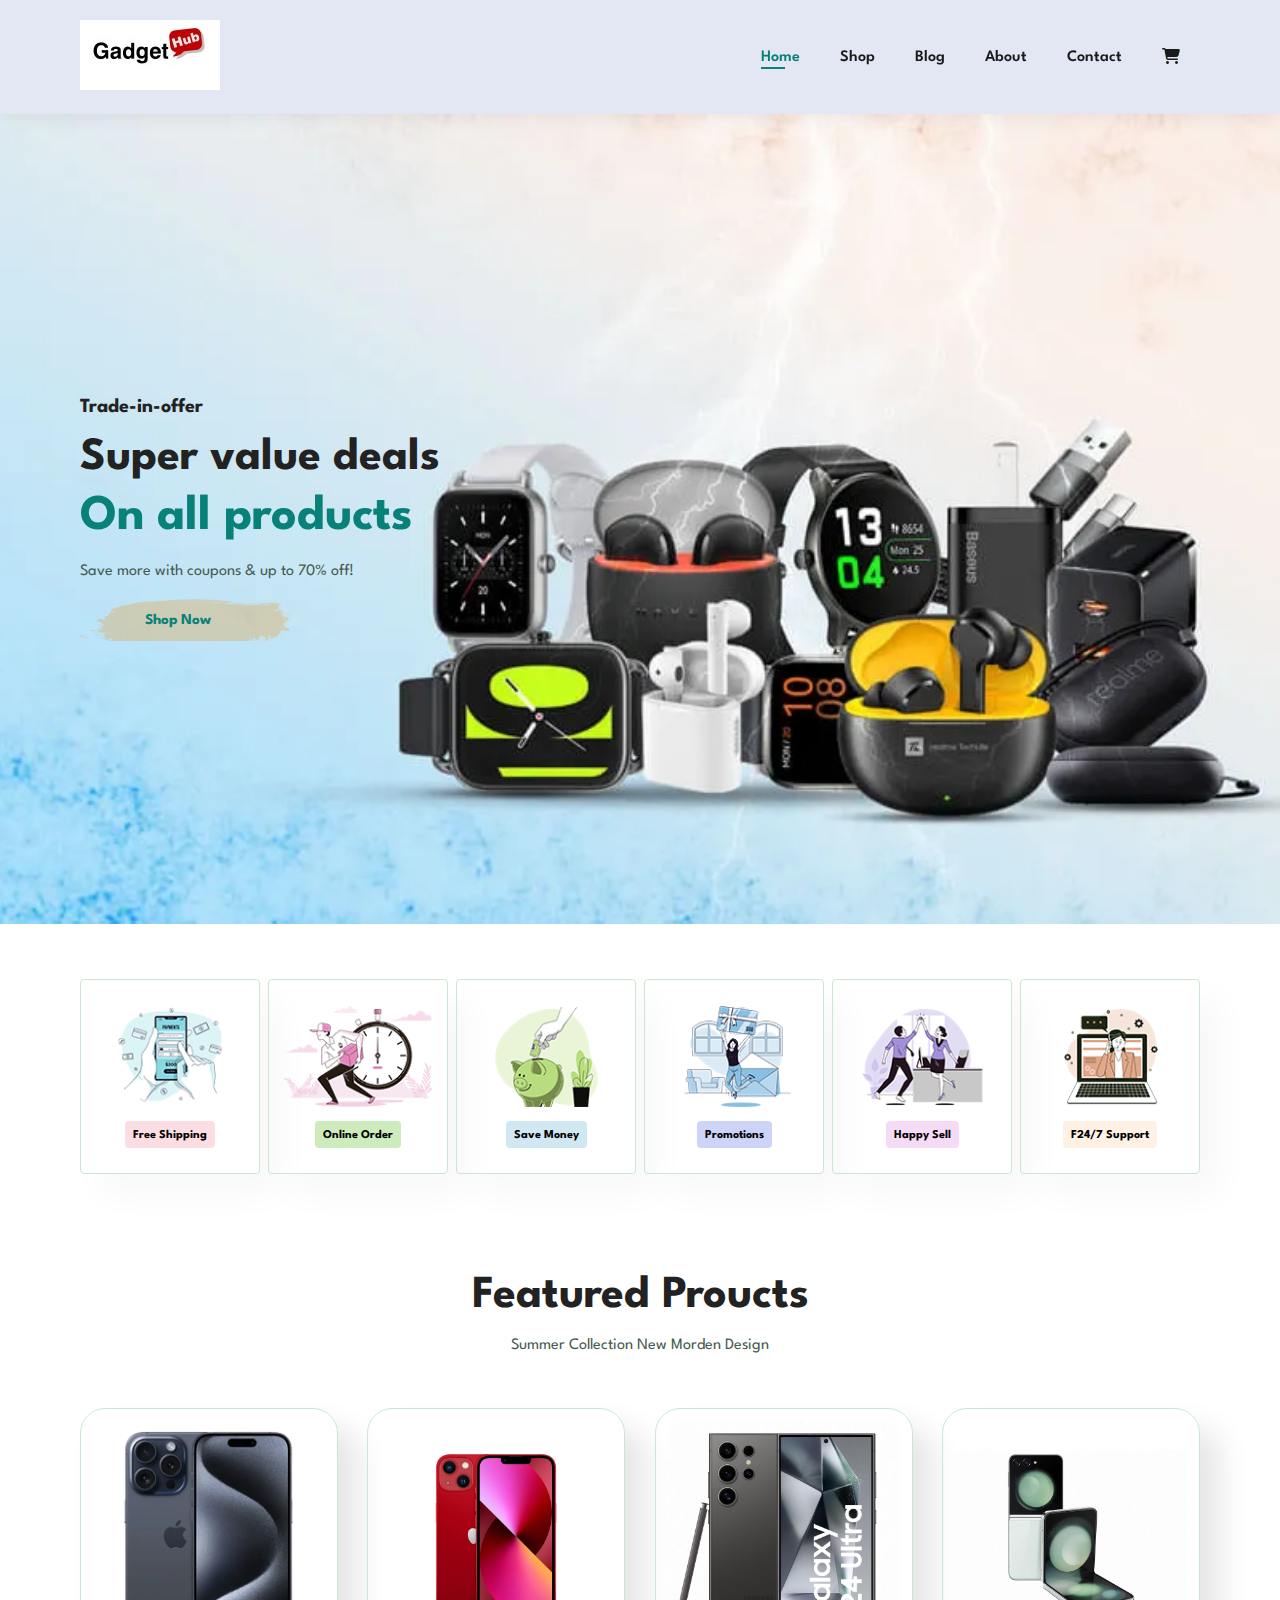
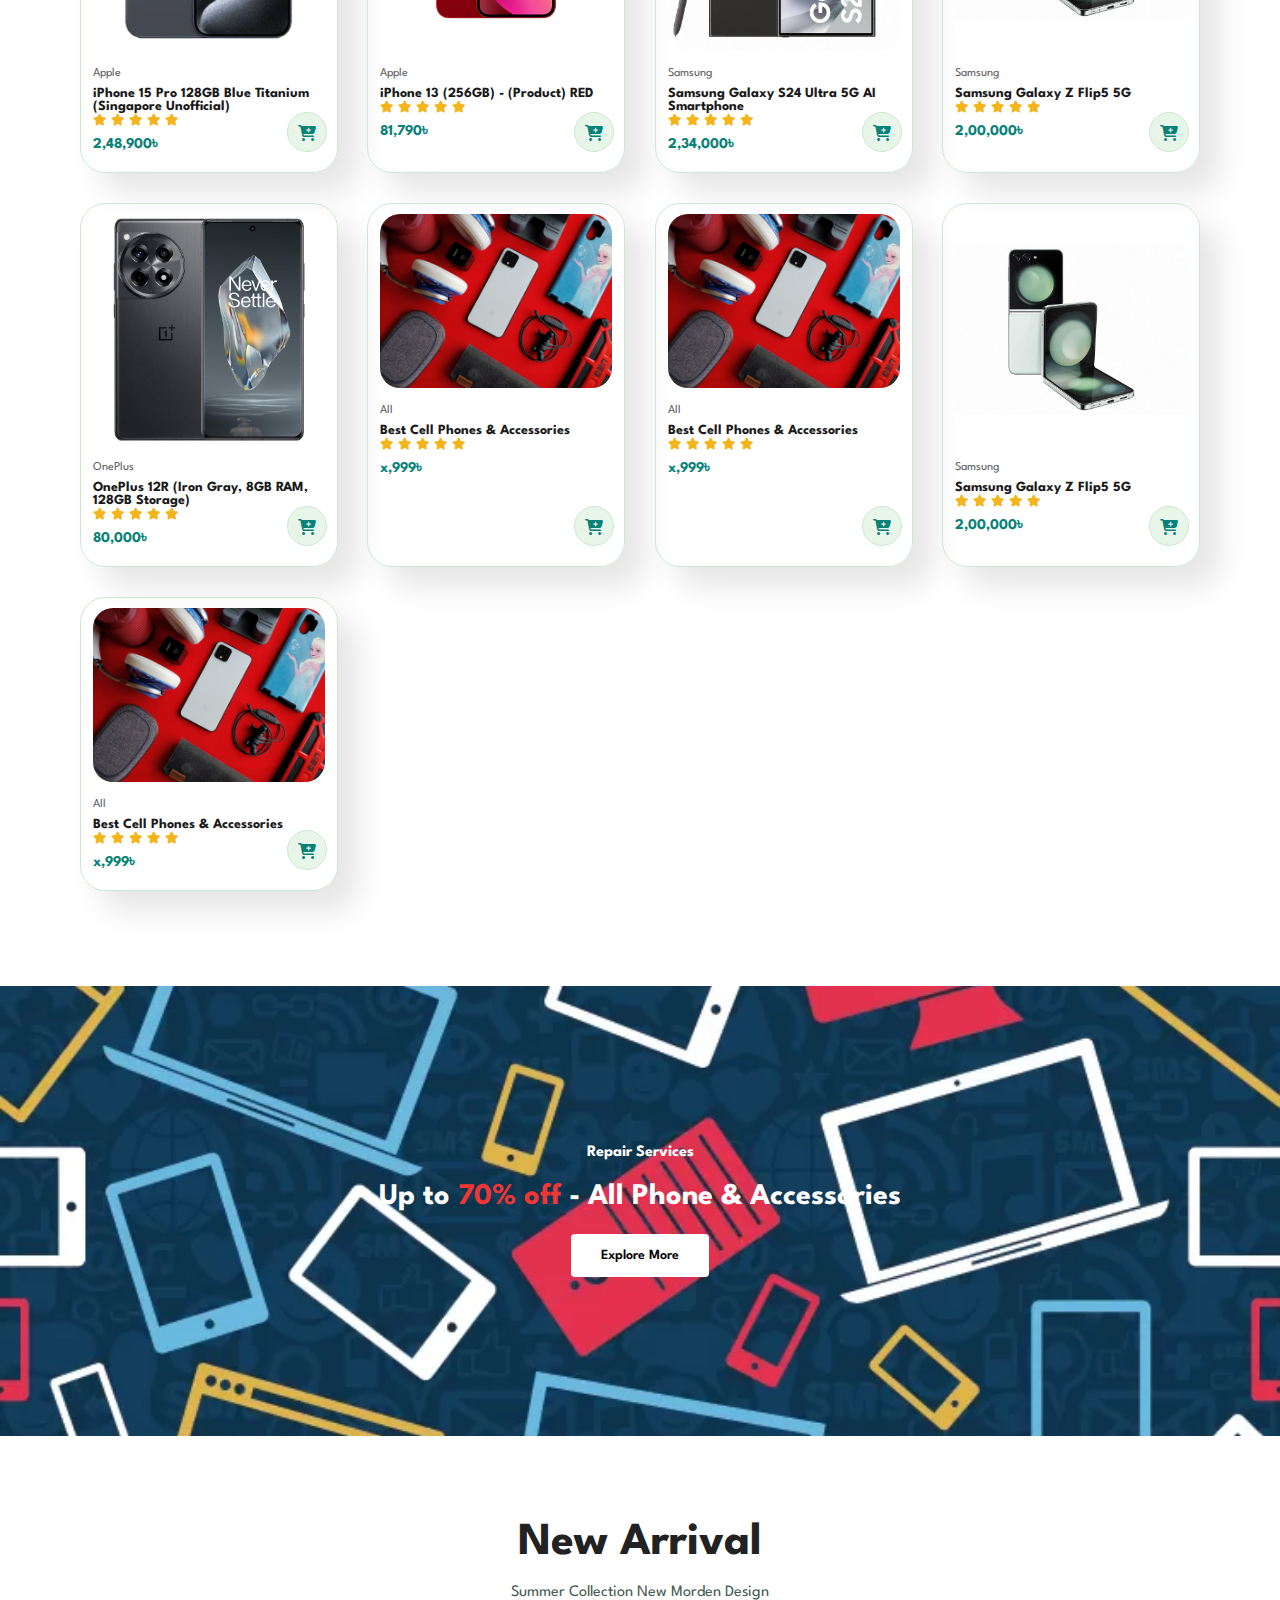
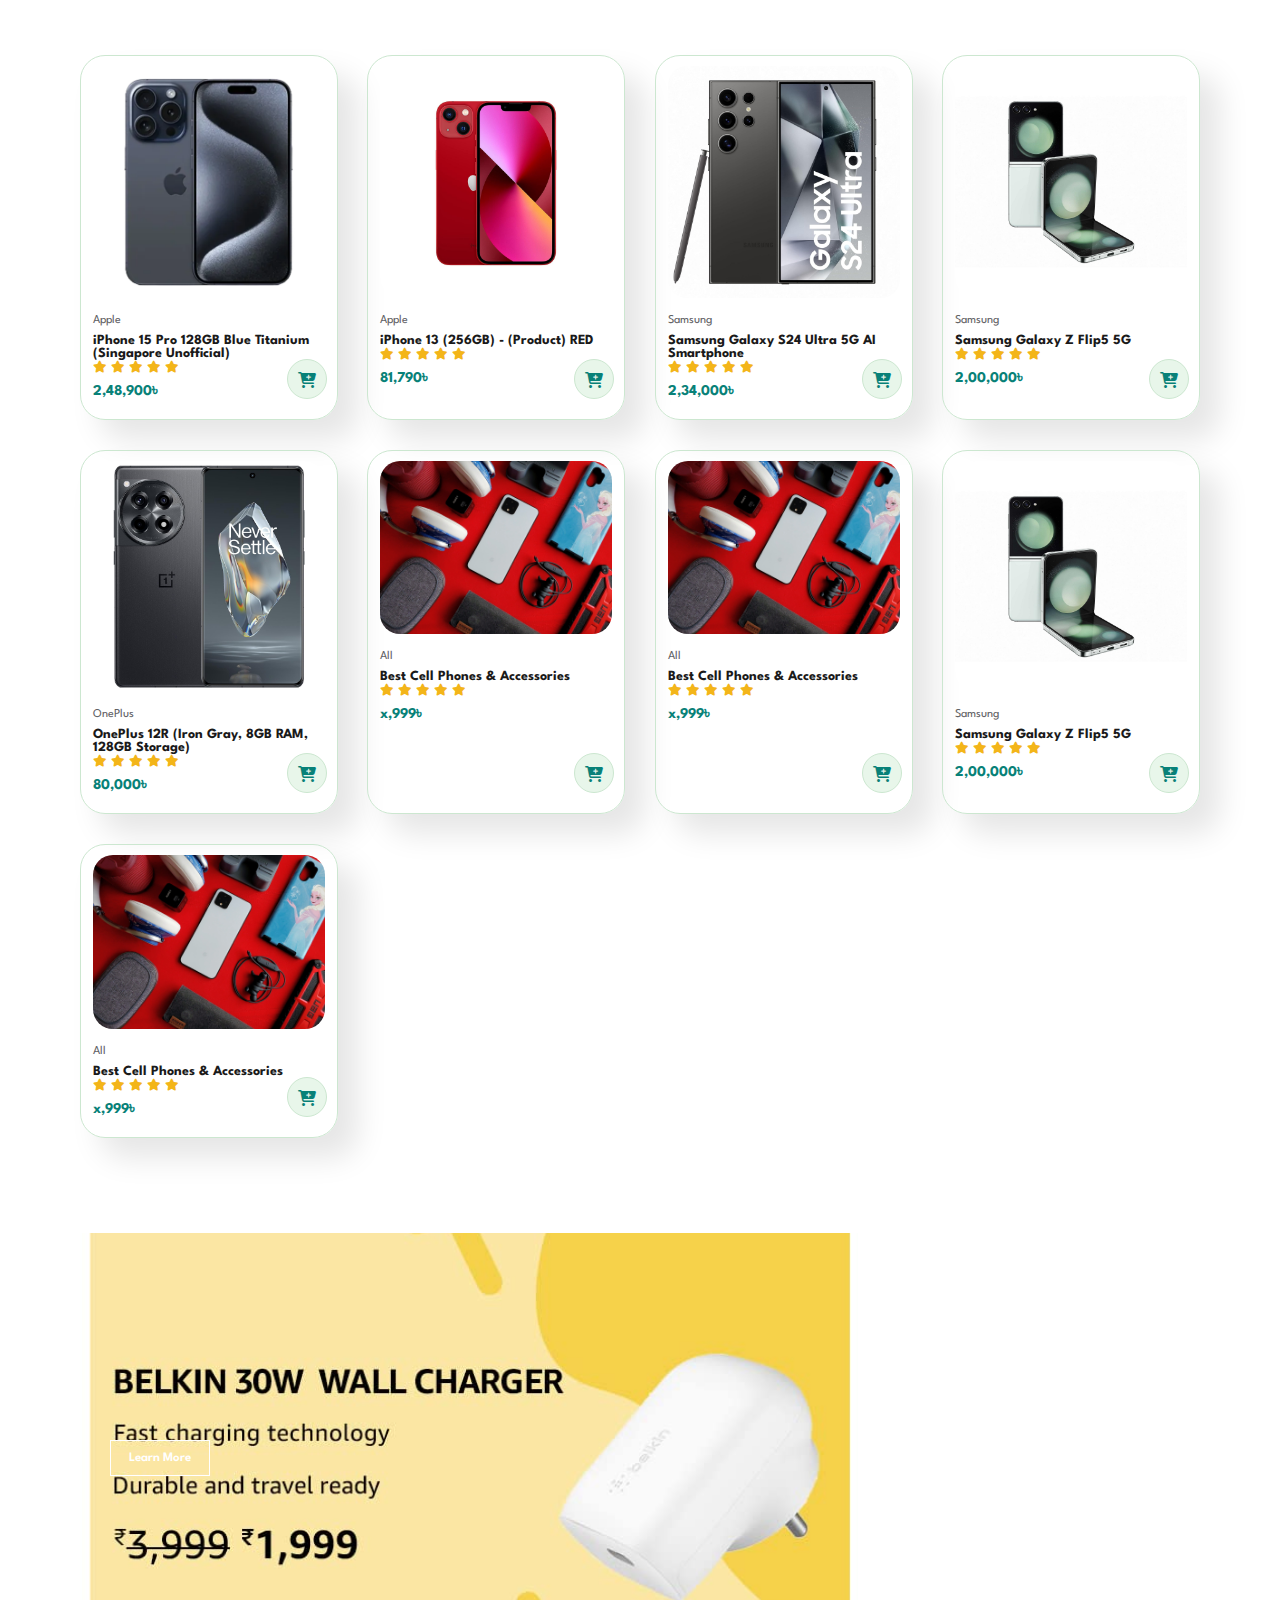
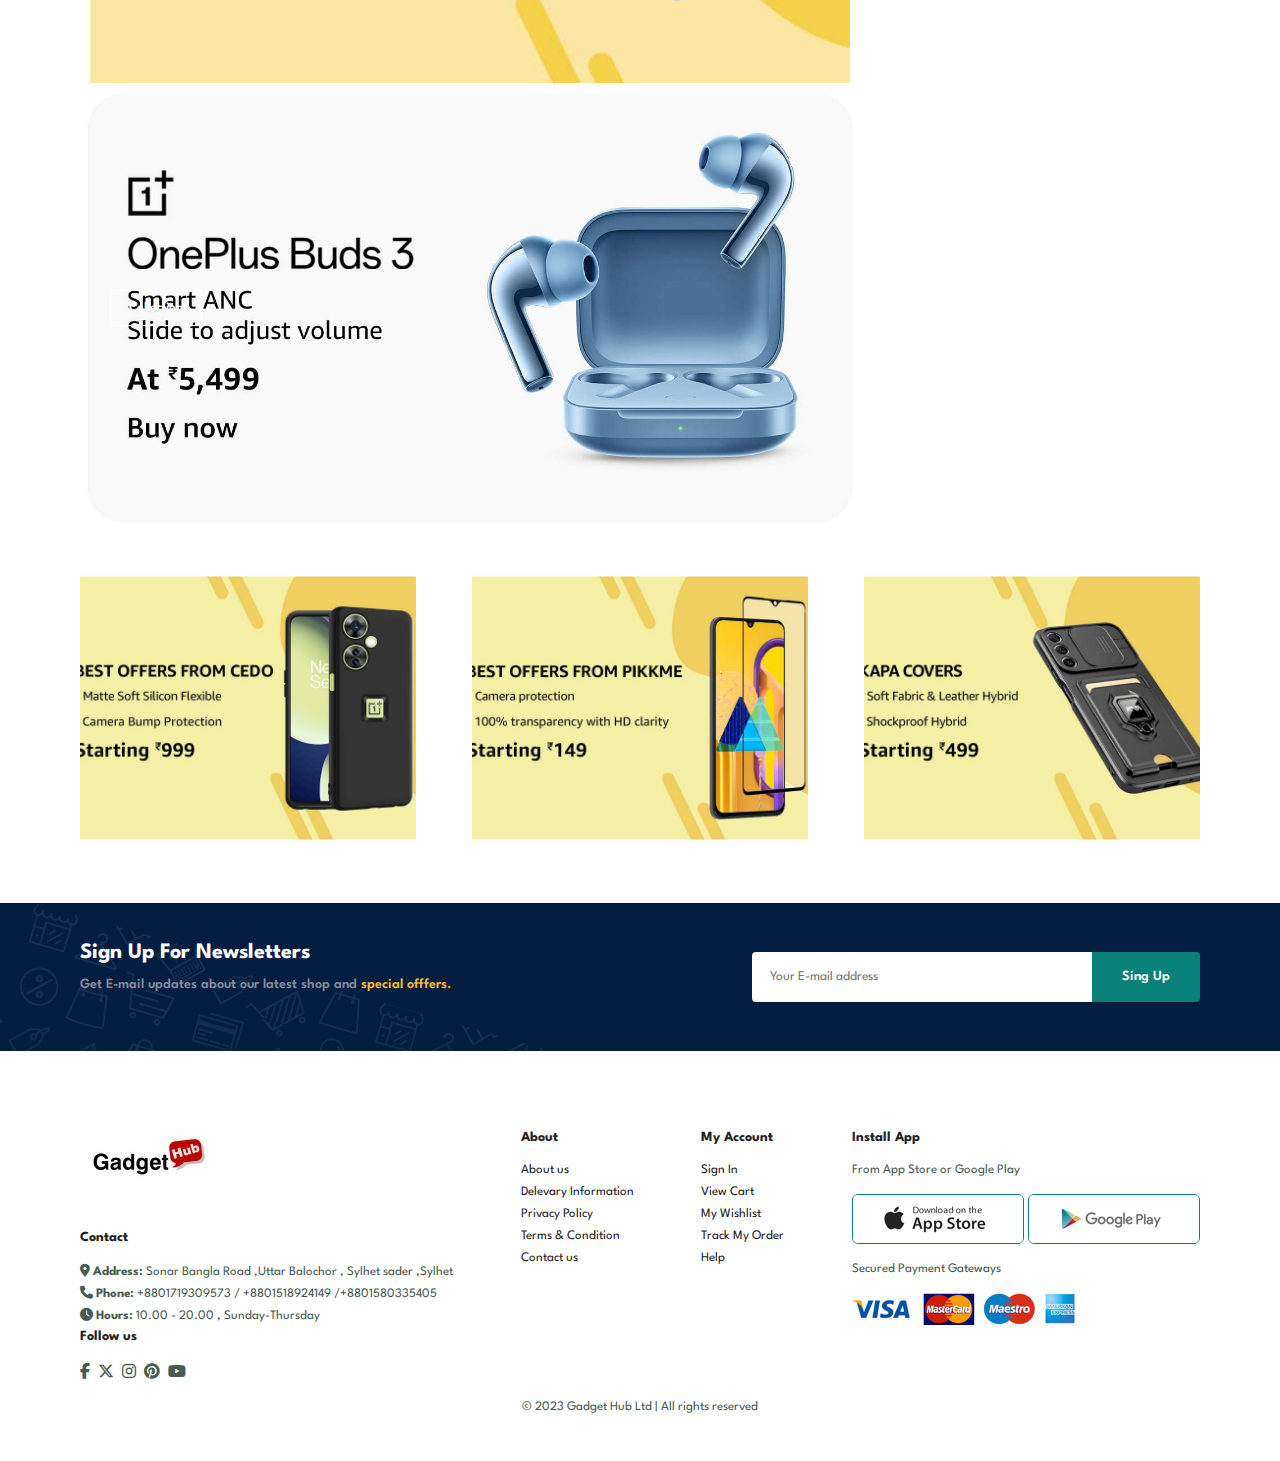
==== commit 18db55d4: "dkljf" ====
--- a/index.html
+++ b/index.html
@@ -221,7 +221,7 @@
     </section>
     <section id="banner" class="section-m1">
         <h4>Repair Services</h4>
-        <h2>Up to <span>70% off </span> - All t-Shirts & Accessories </h2>
+        <h2>Up to <span>70% off </span> - All Phone & Accessories </h2>
         <button class="normal">Explore More</button>
 
 
@@ -381,30 +381,23 @@
     </section>
     <section id="sm-banner" class="section-p1">
         <div class="banner-box">
-            <h4>crazy deals</h4>
-            <h2> buy 1 get 1 free</h2>
-            <span>The best classic dress is on self at cara</span>
+            
             <button class="white">Learn More</button>
         </div>
         <div class="banner-box banner-box2">
-            <h4>spring/summer</h4>
-            <h2> upcomming season</h2>
-            <span>The best classic dress is on self at cara</span>
+          
             <button class="white"> Collection</button>
         </div>
     </section>
     <section id="banner3">
         <div class="banner-box">
-            <h2> buy 1 get 1 free</h2>
-            <h3>Winter Collection -50% OFF</h3>
+            
         </div>
         <div class="banner-box box2">
-            <h2> buy 1 get 1 free</h2>
-            <h3>Winter Collection -50% OFF</h3>
+           
         </div>
         <div class="banner-box box3">
-            <h2> buy 1 get 1 free</h2>
-            <h3>Winter Collection -50% OFF</h3>
+            
         </div>
     </section>
     <section id="newsletter" class="section-p1 section-m1">
--- a/style.css
+++ b/style.css
@@ -366,7 +366,7 @@
   justify-content: center;
   align-items: flex-start;
 
-  background-image: url(img/banner/b17.jpg);
+  background-image: url(img/banner/banner1.jpg);
   min-width: 780px;
   height: 50vh;
   background-size: cover;
@@ -375,7 +375,7 @@
 }
 
 #sm-banner .banner-box2 {
-  background-image: url(img/banner/b10.jpg);
+  background-image: url(img/banner/ban2.jpg);
 }
 
 #sm-banner h4 {
@@ -418,7 +418,7 @@
   justify-content: center;
   align-items: flex-start;
 
-  background-image: url(img/banner/b7.jpg);
+  background-image: url(img/banner/ban3.jpg);
   min-width: 30%;
   height: 30vh;
   background-size: cover;
@@ -440,11 +440,11 @@
 }
 
 #banner3 .box2 {
-  background-image: url(img/banner/b4.jpg);
+  background-image: url(img/banner/ban4.jpg);
 }
 
 #banner3 .box3 {
-  background-image: url(img/banner/b18.jpg);
+  background-image: url(img/banner/ban5.jpg);
 }
 
 #newsletter {
